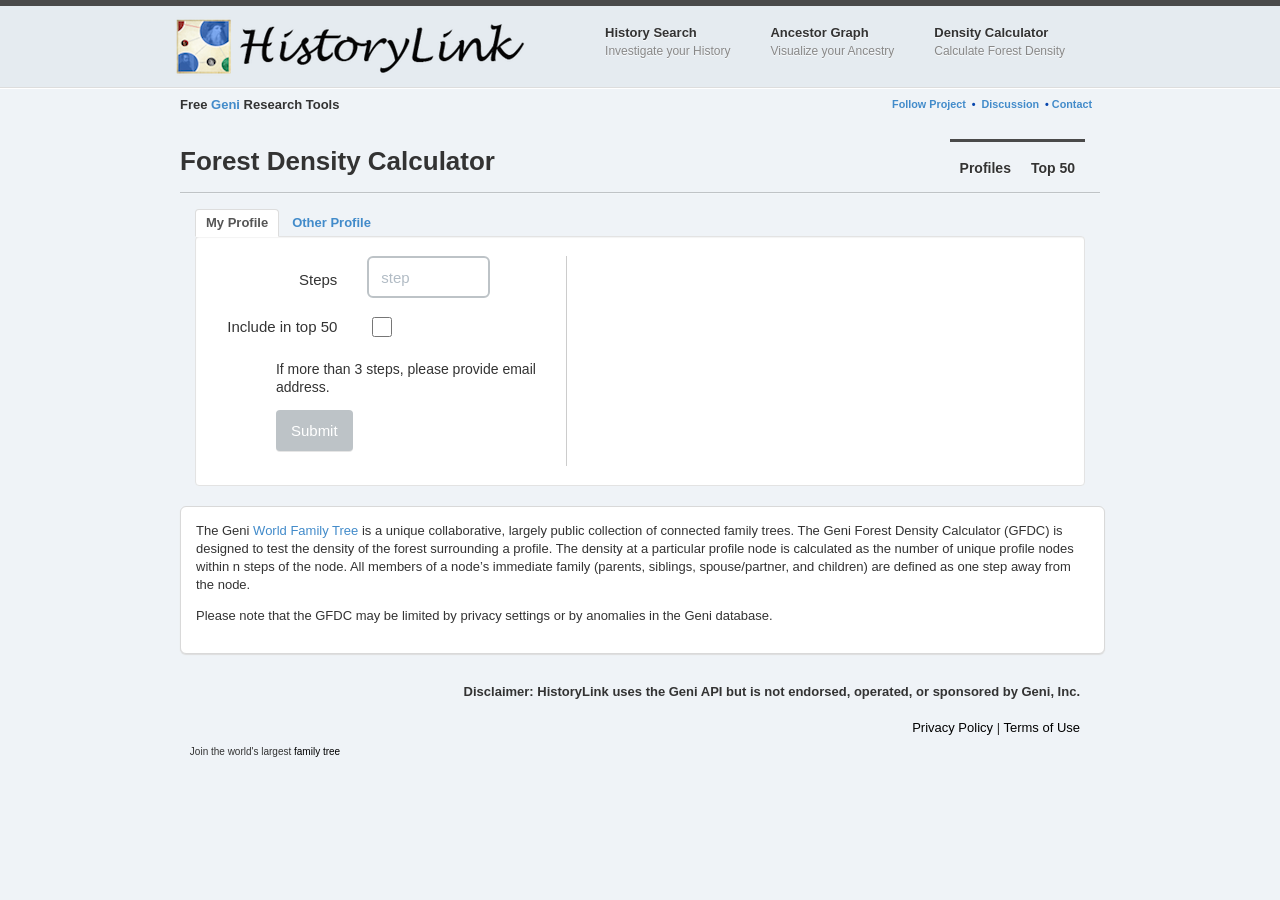
==== templates/index.html @ 0496ad50 "Add files via upload" ====
<!doctype html>
<html xmlns="http://www.w3.org/1999/html">
<head>
    <title>Geni Forest Density Calculator</title>
    <meta name="google-site-verification" content="ZZb_ln-Vw9D0-tulhOxzLeg4YkRGXn9sfvtDq8d_CU8" />
    <link rel="icon" type="image/png" href="/static/favicon.ico?v=2" />
    <link href="/static/images/apple-touch-icon.png" rel="apple-touch-icon" />
    <link href="/static/images/apple-touch-icon-72x72.png" rel="apple-touch-icon" sizes="72x72" />
    <link href="/static/images/apple-touch-icon-114x114.png" rel="apple-touch-icon" sizes="114x114" />
    <link href="/static/images/apple-touch-icon-144x144.png" rel="apple-touch-icon" sizes="144x144" />
    <link type="text/css" rel="stylesheet" href="/static/css/base.css">
    <script src="//ajax.googleapis.com/ajax/libs/jquery/1.7.1/jquery.min.js"></script>
    <script>window.jQuery || document.write('<script src="/static/js/jquery.js"><\/script>')</script>
    <script language="javascript" type="text/javascript">
        if(typeof String.prototype.trim !== 'function') {
            String.prototype.trim = function() {
                return this.replace(/^\s+|\s+$/g, '');
            }
        }
        if (!String.prototype.contains) {
            String.prototype.contains = function () {
                return String.prototype.indexOf.apply(this, arguments) !== -1;
            }
        }
        function isIE () {
          var myNav = navigator.userAgent.toLowerCase();
          return (myNav.indexOf('msie') != -1) ? parseInt(myNav.split('msie')[1]) : 15;
        }
    </script>


</head>
<body>
<div id="SiteContainer">

    <div id="headercolumn" class="columntab">
        <header>
        <div id="outerheader">
            <div class="container">
                <h1 class="logo one-third column alpha">
                    <a href="http://historylink.herokuapp.com/" title="HistoryLink">
                        <img src="/static/images/HistoryLink6.png" alt="HistoryLink" class="scale-with-grid" style="padding-left: 30px; padding-top: 5px;"/>
                        <img src="/static/images/HistoryLink5sm.png" alt="HistoryLink" class="scale-with-grid mobile-only"/>
                    </a>
                </h1>
                <nav class="menu two-thirds column omega">

                    <ul class="nav" style="margin-left: -2px!important;">
                        <li><a href="http://historylink.herokuapp.com/history">History Search<br/><span style="color: #888">Investigate your History</span></a></li>
                        <li><a href="http://historylink.herokuapp.com/graph">Ancestor Graph<br/><span style="color: #888">Visualize your Ancestry</span></a></li>
                        <li><a href="http://gfdc.wnx.com/login">Density Calculator<br/><span style="color: #888">Calculate Forest Density</span></a></li>
                        <!--
                        <li><a href="/graph">SmartCopy<br/><span style="color: #888">Visualize your Ancestry</span></a></li>
                        <li><a href="/logout">Logout</a></li>
                        -->
                    </ul>
                </nav>
            </div>
            <div class="bottom-gradient ">
                <span class="left"></span>
                <span class="center"></span>
                <span class="right"></span>
            </div>
            </div>
            <div class="progress3" id="projectprocessing" style="display: none; text-shadow: none; text-align: center; color: #ffffff; background-color: #4a4a4a; border-bottom: 1px solid white; box-shadow: 0 1px 0 #dddddd; padding-bottom: 2px; padding-top: 2px; padding-bottom: 4px;"></div>
            <div class="progress1" id="statustext" style="display: none; text-shadow: none; text-align: center; color: #ffffff; background-color: #4a4a4a; border-bottom: 1px solid white; box-shadow: 0 1px 0 #dddddd; padding-bottom: 2px; padding-top: 2px; padding-bottom: 4px;"></div>
        </header>
    </div>

    <div class="progress2" style="display: none; height: 24px;"></div>
    <script>
        if (isIE() > 8) {
            document.write('<div style="padding-top: 70px;"></div>');
        } else {
            document.write('<center><strong>HistoryLink support for Internet Explorer ' + isIE() + ' is limited (unsupported for graph).  Please download <a href="http://www.google.com/chrome/" target="_blank">Google Chrome</a> or <a href="http://www.mozilla.org/en-US/firefox/" target="_blank">Firefox</a>.</strong></center>');
        }
    </script>

    <noscript>
        <div style="color:red;padding:100px;font-size:3em;">
            You need to enable JavaScript to experience the wonder of this site!
        </div>
    </noscript>

    <div id="page" class="columntab">


        <div style="margin-right: 30px;">
            <span><br/><strong>Free <a href="http://www.geni.com/" target="_blank">Geni</a> Research Tools</strong></span>
            <span style="float: right; margin-right: 8px; margin-top: -3px;"><strong><small><a href="http://www.geni.com/projects/HistoryLink/14021" target="_blank">Follow Project</a> <span style="color:#0645AD;">&nbsp;&bull;&nbsp;</span> <a href="http://www.geni.com/discussions?discussion_type=project-14021" target="_blank">Discussion</a> <span style="color:#0645AD;">&nbsp;&bull;&nbsp;</span><a href="javascript:" data-toggle="modal" data-target="#contactForm">Contact</a> </small></strong></span>
            <div ng-app="geniframework">

    <script type="text/javascript" src="/static/js/lib/angular.js"></script>
    <script type="text/javascript" src="/static/js/app.js"></script>
    <link type="text/css" rel="stylesheet" href="/static/css/custom.css">

    <link type="text/css" rel="stylesheet" href="/static/css/bootstrap.css">
    <link type="text/css" rel="stylesheet" href="/static/css/flat-ui.css">
    <br/>
    <table style="width:100%; margin-bottom: -50px;"><tr><td align="left"><div style="margin-top: -32px;"><h1>Forest Density Calculator</h1></div></td>
        <td align="right" valign="top" style="white-space: nowrap; width: 600px;">

        <div id='header' class='row'>
            <div class='col-xs-12'style="margin-top: 12px;">
                <nav class='navbar' role='navigation'>
                    <div class='col-xs-6'>

                        <div class="navbar-header ">
                            <button type="button" class="navbar-toggle" data-toggle="collapse"
                                    data-target="#navbar-collapse-01">
                                <span class="sr-only">Toggle navigation</span>
                            </button>

                        </div>
                    </div>

                    <div class='col-xs-6'>
                        <div class="collapse navbar-collapse" id="navbar-collapse-01">
                            <ul class="nav navbar-nav navbar-right">
                                <li><a href="#/unique">Profiles</a></li>
                                <li><a href="#/top50">Top 50</a></li>

                            </ul>
                        </div>
                    </div>
                </nav>
            </div>
        </div>
    </td></tr></table>

    <div>

        <div class="separator" style="margin-bottom: 15px;"></div>
        <div id='pageContent' class='row1'>
            <div ng-view=""> </div>
            <div class='loadingMask' ng-show="loading">
                <div class='loading'></div>
            </div>
            <!-- Modal -->

        </div>

    </div>
</div>
</div>

<div class="shadoweffect-business" style="margin-right: 25px;"><p>The Geni <a href='http://www.geni.com/worldfamilytree' target="blank">World Family Tree</a> is a
    unique collaborative, largely public collection of connected family trees.
    The Geni Forest Density Calculator (GFDC) is designed to test the density of
    the forest surrounding a profile.  The density at a particular profile node is
    calculated as the number of unique profile nodes within n steps of the node.
    All members of a node’s immediate family (parents, siblings, spouse/partner,
    and children) are defined as one step away from the node.</p>
    <p>Please note that the GFDC may be limited by privacy settings or
        by anomalies in the Geni database.</p></div>
<script src="/static/js/lib/jquery-ui-1.10.3.custom.min.js"></script>
<script src="/static/js/lib/bootstrap.min.js"></script>
<br/>
 </div>



    </div>

    <div id="copyright" class="columntab">
        <div class="terms" style="margin-right: 35px;"><br/>
            <table style="width:100%;"><tr><td style="width:205px;">
                <div style='width:200px;text-align:center'><iframe src='http://www.geni.com/trends/world_tree_badge' width='200' height='55' scrolling='no' frameborder='0'></iframe><div style='font-family:Arial,Helvetica,sans-serif;font-size:10px'>Join the world's largest <a href='http://www.geni.com'>family tree</a></div></div></td>
            <td style="text-align: right; vertical-align: text-top;">
                <font size="2"><strong>Disclaimer: HistoryLink uses the Geni API but is not endorsed, operated, or sponsored by Geni, Inc.</strong></font>
                <br/><br/>
                <a href="http://www.geni.com/company/privacy">Privacy Policy</a> |
                <a href="http://www.geni.com/company/terms_of_use">Terms of Use</a>

            </td></tr></table>
        </div>
    </div>
</div>
<div class="modal fade" id="contactForm" tabindex="-1" role="dialog" aria-labelledby="myModalLabel"
                 aria-hidden="true">
                <div class="modal-dialog">
                    <div class="modal-content">
                        <div class="modal-header">
                            <button type="button" class="close" data-dismiss="modal" aria-hidden="true">&times;</button>
                            <h4 class="modal-title" id="contactFormLabel">Contact us</h4>
                        </div>
                        <div class="modal-body">
                            <script type="text/javascript" src="http://form.jotform.us/jsform/40618781407154"></script>
                        </div>
                        <!--<div class="modal-footer">
                          <button type="button" class="btn btn-default" data-dismiss="modal">Close</button>
                          <button type="button" class="btn btn-primary">Save changes</button>
                        </div>-->
                    </div>
                </div>
            </div>
<script language="javascript" type="text/javascript">
    var canvas = window.top.document.getElementById("app_content_frame");
    if (canvas != null) {
        canvas.style.height = document.getElementById("SiteContainer").offsetHeight + "px";
    }
</script>
<script type="text/javascript">

  var _gaq = _gaq || [];
  _gaq.push(['_setAccount', 'UA-44683726-1']);
  _gaq.push(['_trackPageview']);

  (function() {
    var ga = document.createElement('script'); ga.type = 'text/javascript'; ga.async = true;
    ga.src = ('https:' == document.location.protocol ? 'https://ssl' : 'http://www') + '.google-analytics.com/ga.js';
    var s = document.getElementsByTagName('script')[0]; s.parentNode.insertBefore(ga, s);
  })();

</script>
</body>
</html>
---- static/css/base.css ----
body, div, span, object, iframe, h1, h2, h3, h4, h5, h6, p, blockquote,
pre, a, code, em, img, dl, dt, dd, ol, ul, li, form, table, caption, th,
td, canvas, embed, button {
  margin: 0;
  padding: 0;
  border: 0;
}

a img {border: none; }


ul, ol {
  list-style-type: none;
}

body {
 	margin: 0;
  	margin-bottom: 25px;
    background: #EFF3F7;
    height:100%;
}

#SiteContainer {
	display:block;
	position:relative;
	margin:0;
	padding:0;
	min-width:480px;
    margin-left: 30px;
	background:url("/static/images/header-gradient.png") repeat-x;
}



body,
input,
textarea,
td,
button {
  font: 13px/18px 'Open Sans', "HelveticaNeue", "Helvetica Neue", Helvetica, Arial, sans-serif;
  color: #333;
}

a {
  color: #3b5998;
  text-decoration: none;
}


a:hover {
  text-decoration: underline;
}


.columntab {
  margin: auto;
  width: 100%;
  max-width: 950px;
  margin-top: -12px;
}


/* Buttons */

button,
button:disabled:hover,
button:disabled:active {
  cursor: pointer;
  margin: 0;
  outline-style: none;

  border: 1px solid #bcbcbc;
  border-bottom-color: #a2a2a2;
  border-top-color: #c9c9c9;
  -webkit-border-radius: 5px;
  -moz-border-radius: 5px;
  -o-border-radius: 5px;
  border-radius: 5px;

  -webkit-box-shadow: rgba(0, 0, 0, 0.1) 0 1px 0 0;
  -moz-box-shadow: rgba(0, 0, 0, 0.1) 0 1px 0 0;
  box-shadow: rgba(0, 0, 0, 0.1) 0 1px 0 0;

  padding: 5px;
  padding-left: 11px;
  padding-right: 11px;

  background: #f9f9f9;
  background: -webkit-gradient(linear, left top, left bottom, from(#ffffff), to(#f6f6f6));
  background: -moz-linear-gradient(top,  #ffffff,  #f6f6f6);

  text-decoration: none;
  font-weight: bold;
  color: #333;
}

button:hover {
  border-color: #a2a2a2;
  text-decoration: none;
}

button:active {
  background: #f6f6f6;
}

button:disabled,
button:disabled:hover,
button:disabled:active {
  color: #aaa;
}


/* Layout */

#page {
  margin-top: 20px;
}

p {
  margin-bottom: 1em;
}

a img {border: none; }

#copyright .terms {
    color: #aaa;
    clear: both;
    text-align: center;
    font-size: 1.1em;
    line-height: 1.6em;
    position: relative;
    z-index: 10;
}

#copyright a:link, #copyright a:visited {
    color: #000;
}

#copyright a:hover {
    color: #aaa;
}

.shadoweffect
{
    background:#fff;
    border:1px solid #d9d9d9;
    -webkit-box-shadow:#ddd 0 1px 1px;
    -moz-box-shadow:#ddd 0 1px 1px;
    box-shadow:#ddd 0 1px 1px;
    -moz-border-radius: 6px;
    -webkit-border-radius: 6px;
    -o-border-radius: 6px;
    border-radius: 6px;

    padding:5px 0 2px 0;
    position: relative;
    z-index: 3;
}


.shadoweffect-hover
{
    background:#fff;
    border:1px solid #5d91fc;
    -webkit-border-radius:6px;
    -webkit-box-shadow:#ddd 0 1px 1px;
    -moz-box-shadow:#ddd 0 1px 1px;
    box-shadow:#ddd 0 1px 1px;
    border-radius: 6px;
    -moz-border-radius: 6px;
    padding:5px 0px 2px 0px;
    cursor:pointer;
}

.shadoweffect-note
{
    padding:25px;
    padding-bottom:0px;
    position: relative;
    z-index: 3;
    font-size: small;
}

.shadoweffect-business
{
    background:#fff;
    border:1px solid #d9d9d9;
    -webkit-box-shadow:#ddd 0 1px 1px;
    -moz-box-shadow:#ddd 0 1px 1px;
    box-shadow:#ddd 0 1px 1px;
    -webkit-border-radius:6px;
    -moz-border-radius: 6px;
    -o-border-radius: 6px;
    border-radius: 6px;
    padding:15px;
    position: relative;
    z-index: 3;
}

.shadoweffect-sidebar
{
    background:#FDFDFD;
    border:1px solid #d9d9d9;
    border-radius: 6px;
    -moz-border-radius: 6px;
    -webkit-border-radius:6px;
    -webkit-box-shadow:#ddd 0 1px 1px;
    -moz-box-shadow:#ddd 0 1px 1px;
    box-shadow:#ddd 0 1px 1px;
    padding:0px 15px 15px 15px;
    position: relative;
    z-index: 3;
}

.graphbar {
    border: 0px;
    background: #50de76;
}

.graphbarblue {
    border: 0px;
    background: #00c6ff;
}

.graphbarorange {
    border: 0px;
    background: #e88826;
}

.cta {
    float: left;
    display: inline-block;
    padding: 0 20px;
    color: #fff;
    font: bold 16px Helvetica, Arial, sans-serif;
    font-smooth: always;
    text-shadow: 1px 1px 1px rgba(0, 0, 0, 0.35);
    -webkit-text-stroke: 1px rgba(0, 0, 0, 0.1);
    -webkit-font-smoothing:antialiased;
    height: 45px;
    text-decoration: none;
    line-height: 44px;
    white-space: nowrap;
    -webkit-border-radius: 5px;
    -moz-border-radius: 5px;
    -o-border-radius: 5px;
    border-radius: 5px;
    position: relative;
    z-index: 10;
    -moz-box-shadow: 0 0 3px rgba(0, 0, 0, 0.5);
    -webkit-box-shadow: 0 0 3px rgba(0, 0, 0, 0.5);
    box-shadow: 0 0 3px rgba(0, 0, 0, 0.5);
    -ms-filter: "progid:DXImageTransform.Microsoft.Shadow(Strength=2, Direction=120, Color='#333333')";
    filter: progid:DXImageTransform.Microsoft.Shadow(Strength=2, Direction=120, Color='#333333');
    -ms-user-select: none;
    -moz-user-select: none;
    -webkit-user-select:none;
    -khtml-user-select: none;
    user-select: none;
    overflow: visible;
    outline: none;
}
.cta:before {
    content: "";
    display: block;
    position: absolute;
    z-index: -1;
    top: 0;
    left: 0;
    right: 0;
    bottom: 0;
    -webkit-border-radius: 5px;
    -moz-border-radius: 5px;
    -o-border-radius: 5px;
    border-radius: 5px;
}
.cta:hover {
    -moz-box-shadow: 0 2px 4px rgba(0, 0, 0, 0.35);
    -webkit-box-shadow: 0 2px 4px rgba(0, 0, 0, 0.35);
    box-shadow: 0 2px 4px rgba(0, 0, 0, 0.35);
}
.cta:active {
    -moz-box-shadow: 0 0 0;
    -webkit-box-shadow: 0 0 0;
    box-shadow: 0 0 0;
}
.cta-red, .cta-green, .cta-blue, .cta-yellow {
    -webkit-transition: border-color .218s;
    -moz-transition: border .218s;
    -o-transition: border-color .218s;
    transition: border-color .218s;
}

.cta-red {
    border: solid 1px #b8473d;
    background: #f36c4d;
    background: -webkit-gradient(linear, left top, left bottom, from(#f36c4d), to(#ef3e29));
    background: -moz-linear-gradient(top, #f36c4d, #ef3e29);
    background: -ms-linear-gradient(top, #f36c4d, #ef3e29);
    background: -o-linear-gradient(top, #f36c4d, #ef3e29);
    filter:  progid:DXImageTransform.Microsoft.gradient(startColorStr='#f36c4d', EndColorStr='#ef3e29');
    -ms-filter: "progid:DXImageTransform.Microsoft.gradient(startColorStr='#f36c4d', EndColorStr='#ef3e29')";
}
.cta-red:before {
    border: solid 1px #f67b5f;
    border-color: rgba(255, 255, 255, 0.35);
}
.cta-red:hover {
    color: #fff;
    border: solid 1px #90332b;
    background: -webkit-gradient(linear, left top, left bottom, from(#fb856a), to(#f7523f));
    background: -moz-linear-gradient(top, #fb856a, #f7523f);
    background: -ms-linear-gradient(top, #fb856a, #f7523f);
    background: -o-linear-gradient(top, #fb856a, #f7523f);
    filter:  progid:DXImageTransform.Microsoft.gradient(startColorStr='#fb856a', EndColorStr='#f7523f');
    -ms-filter: "progid:DXImageTransform.Microsoft.gradient(startColorStr='#fb856a', EndColorStr='#f7523f')";
}
.cta-red:active {
    color: #fff;
    border: solid 1px #90332b;
    background: -webkit-gradient(linear, left top, left bottom, from(#ef3e29), to(#f36c4d));
    background: -moz-linear-gradient(top, #ef3e29, #f36c4d);
    background: -ms-linear-gradient(top, #ef3e29, #f36c4d);
    background: -o-linear-gradient(top, #ef3e29, #f36c4d);
    filter:  progid:DXImageTransform.Microsoft.gradient(startColorStr='#ef3e29', EndColorStr='#f36c4d');
    -ms-filter: "progid:DXImageTransform.Microsoft.gradient(startColorStr='#ef3e29', EndColorStr='#f36c4d')";
}

.cta-green {
    border: solid 1px #00922d;
    background: #00b638;
    background: -webkit-gradient(linear, left top, left bottom, from(#50de76), to(#00b638));
    background: -moz-linear-gradient(top, #50de76, #00b638);
    background: -ms-linear-gradient(top, #50de76, #00b638);
    background: -o-linear-gradient(top, #50de76, #00b638);
    filter:  progid:DXImageTransform.Microsoft.gradient(startColorStr='#50de76', EndColorStr='#00b638');
    -ms-filter: "progid:DXImageTransform.Microsoft.gradient(startColorStr='#50de76', EndColorStr='#00b638')";
}
.cta-green:before {
    border: solid 1px #78e695;
    border-color: rgba(255, 255, 255, 0.35);
}
.cta-green:hover {
    color: #fff;
    border: solid 1px #006e22;
    background: -webkit-gradient(linear, left top, left bottom, from(#5cec82), to(#00c43c));
    background: -moz-linear-gradient(top, #5cec82, #00c43c);
    background: -ms-linear-gradient(top, #5cec82, #00c43c);
    background: -o-linear-gradient(top, #5cec82, #00c43c);
    filter:  progid:DXImageTransform.Microsoft.gradient(startColorStr='#5cec82', EndColorStr='#00c43c');
    -ms-filter: "progid:DXImageTransform.Microsoft.gradient(startColorStr='#5cec82', EndColorStr='#00c43c')";
}
.cta-green:active {
    color: #fff;
    border: solid 1px #006e22;
    background: -webkit-gradient(linear, left top, left bottom, from(#00b638), to(#50de76));
    background: -moz-linear-gradient(top, #00b638, #50de76);
    background: -ms-linear-gradient(top, #00b638, #50de76);
    background: -o-linear-gradient(top, #00b638, #50de76);
    filter:  progid:DXImageTransform.Microsoft.gradient(startColorStr='#00b638', EndColorStr='#50de76');
    -ms-filter: "progid:DXImageTransform.Microsoft.gradient(startColorStr='#00b638', EndColorStr='#50de76')";
}
.cta-blue {
    border: solid 1px #0870c0;
    background: #007bda;
    background: -webkit-gradient(linear, left top, left bottom, from(#00c6ff), to(#007bda));
    background: -moz-linear-gradient(top, #00c6ff, #007bda);
    background: -ms-linear-gradient(top, #00c6ff, #007bda);
    background: -o-linear-gradient(top, #00c6ff, #007bda);
    filter:  progid:DXImageTransform.Microsoft.gradient(startColorStr='#00c6ff', EndColorStr='#007bda');
    -ms-filter: "progid:DXImageTransform.Microsoft.gradient(startColorStr='#00c6ff', EndColorStr='#007bda')";
}
.cta-blue:before {
    border: solid 1px #3bb4ec;
    border-color: rgba(255, 255, 255, 0.35);
}
.cta-blue:hover {
    color: #fff;
    border: solid 1px #065491;
    background: -webkit-gradient(linear, left top, left bottom, from(#21cdff), to(#0387ec));
    background: -moz-linear-gradient(top, #21cdff, #0387ec);
    background: -ms-linear-gradient(top, #21cdff, #0387ec);
    background: -o-linear-gradient(top, #21cdff, #0387ec);
    filter:  progid:DXImageTransform.Microsoft.gradient(startColorStr='#21cdff', EndColorStr='#0387ec');
    -ms-filter: "progid:DXImageTransform.Microsoft.gradient(startColorStr='#21cdff', EndColorStr='#0387ec')";
}
.cta-blue:active {
    color: #fff;
    border: solid 1px #065491;
    background: -webkit-gradient(linear, left top, left bottom, from(#007bda), to(#00c6ff));
    background: -moz-linear-gradient(top, #007bda, #00c6ff);
    background: -ms-linear-gradient(top, #007bda, #00c6ff);
    background: -o-linear-gradient(top, #007bda, #00c6ff);
    filter:  progid:DXImageTransform.Microsoft.gradient(startColorStr='#007bda', EndColorStr='#00c6ff');
    -ms-filter: "progid:DXImageTransform.Microsoft.gradient(startColorStr='#007bda', EndColorStr='#00c6ff')";
}
.cta-yellow {
    border: solid 1px #db8300;
    background: #ff9900;
    background: -webkit-gradient(linear, left top, left bottom, from(#ffcc00), to(#ff9900));
    background: -moz-linear-gradient(top, #ffcc00, #ff9900);
    background: -ms-linear-gradient(top, #ffcc00, #ff9900);
    background: -o-linear-gradient(top, #ffcc00, #ff9900);
    filter:  progid:DXImageTransform.Microsoft.gradient(startColorStr='#ffcc00', EndColorStr='#ff9900');
    -ms-filter: "progid:DXImageTransform.Microsoft.gradient(startColorStr='#ffcc00', EndColorStr='#ff9900')";
}
.cta-yellow:before {
    border: solid 1px #ffc63b;
    border-color: rgba(255, 255, 255, 0.35);
}
.cta-yellow:hover {
    color: #fff;
    border: solid 1px #ad6800;
    background: -webkit-gradient(linear, left top, left bottom, from(#ffd322), to(#ffa51f));
    background: -moz-linear-gradient(top, #ffd322, #ffa51f);
    background: -ms-linear-gradient(top, #ffd322, #ffa51f);
    background: -o-linear-gradient(top, #ffd322, #ffa51f);
    filter:  progid:DXImageTransform.Microsoft.gradient(startColorStr='#ffd322', EndColorStr='#ffa51f');
    -ms-filter: "progid:DXImageTransform.Microsoft.gradient(startColorStr='#ffd322', EndColorStr='#ffa51f')";
}
.cta-yellow:active {
    color: #fff;
    border: solid 1px #ad6800;
    background: -webkit-gradient(linear, left top, left bottom, from(#ff9900), to(#ffcc00));
    background: -moz-linear-gradient(top, #ff9900, #ffcc00);
    background: -ms-linear-gradient(top, #ff9900, #ffcc00);
    background: -o-linear-gradient(top, #ff9900, #ffcc00);
    filter:  progid:DXImageTransform.Microsoft.gradient(startColorStr='#ff9900', EndColorStr='#ffcc00');
    -ms-filter: "progid:DXImageTransform.Microsoft.gradient(startColorStr='#ff9900', EndColorStr='#ffcc00')";
}

.ctareview-lightgray {
    border: solid 1px #f5f5f5;
    background: #f0f0f0;
}
.ctareview-lightgray:before {
    border: solid 1px #e4e4e4;
    border-color: rgba(255, 255, 255, 0.35);
}

.ctaadd {
    padding:1px 0;
    margin: 5px 0;
    color: #000;
    -webkit-border-radius: 3px;
    -moz-border-radius: 3px;
    -o-border-radius: 3px;
    border-radius: 3px;
    position: relative;
    z-index: 10;
    -moz-box-shadow: 0 0 2px rgba(0, 0, 0, 0.5);
    -webkit-box-shadow: 0 0 2px rgba(0, 0, 0, 0.5);
    box-shadow: 0 0 2px rgba(0, 0, 0, 0.5);
    -ms-filter: "progid:DXImageTransform.Microsoft.Shadow(Strength=2, Direction=120, Color='#333333')";
    filter: progid:DXImageTransform.Microsoft.Shadow(Strength=2, Direction=120, Color='#333333');
    overflow: visible;
    outline: none;
}
.ctaadd:before {
    content: "";
    display: block;
    position: absolute;
    z-index: -1;
    top: 0;
    left: 0;
    right: 0;
    bottom: 0;
    -webkit-border-radius: 3px;
    -moz-border-radius: 3px;
    -o-border-radius: 3px;
    border-radius: 3px;
}

.ctaadd-lightgray {
    -webkit-transition: border-color .218s;
    -moz-transition: border .218s;
    -o-transition: border-color .218s;
    transition: border-color .218s;
}

.ctaadd-lightgray {
    border: solid 1px #f5f5f5;
    background: #f0f0f0;
}
.ctaadd-lightgray:before {
    border: solid 1px #e4e4e4;
    border-color: rgba(255, 255, 255, 0.35);
}



.separator {
    border-top: 1px solid rgba(0, 0, 0, 0.2);
    border-bottom: 1px solid rgba(255, 255, 255, 0.2);
    margin:0.5em 0;
}


/* -----------------------------------------------------------*/

nav a:hover { color: black; text-decoration: none;}

nav a, nav a:visited, nav a:focus {
    display: block;
    height: 63px;
    padding: 20px 20px 0 20px;
    text-decoration: none;
    color: #666;
    font-weight: 600;
    border-top: 3px solid black;
    margin-top: 1px;
}

nav ul {
    float: right;
    height: 61px;
    margin-bottom: 20px;
}
nav li {
    list-style: none;
    display: block;
    float: left;
    margin-top: -6px;
    margin-bottom: 0;
}


img.scale-with-grid {
    height: auto
}
.mobile-only {
    display: none
}

header {
    border-top: 6px solid black;
    position: fixed;
    z-index: 1000;
    top: 0;
    left: 0;
    right: 0;
    background:#E5EBF0 url("");
}

header h1 a {
    display: block;
    max-height: 80px;
}

.bottom-gradient {
    position: relative;
    height: 0;
    border-top: 1px solid #DDD;
    border-bottom: 1px solid white;
    z-index: -99;
    clear: both;
    margin: 0;
}

.container {
    position: relative;
    width: 990px;
    margin: 0 auto;
    padding: 0;
    margin-bottom: -5px;
}

.column {
    float: left;
    display: inline;
    margin-left: 10px;
    margin-right: 10px
}


.column.alpha {
    margin-left: 0
}

.column.omega {
    margin-right: 0
}

.container .one-third.column {
    width: 300px
}

.container .two-thirds.column {
    width: 620px
}


@media only screen and (min-width: 768px) and (max-width: 959px) {
    .container {
        width: 768px
    }

    .container .column {
        margin-left: 10px;
        margin-right: 10px
    }

    .column.alpha {
        margin-left: 0;
        margin-right: 10px
    }

    .column.omega {
        margin-right: 0;
        margin-left: 10px
    }

    .container .one-third.column {
        width: 236px
    }

    .container .two-thirds.column {
        width: 492px
    }

}

@media only screen and (max-width: 767px) {
    .container {
        width: 300px
    }

    .column {
        margin: 0
    }

    .container .one-third.column, .container .two-thirds.column {
        width: 300px
    }

}

@media only screen and (min-width: 480px) and (max-width: 767px) {
    .container {
        width: 420px
    }

    .column {
        margin: 0
    }

    .container .one-third.column, .container .two-thirds.column {
        width: 420px
    }
}

.container:after {
    content: "\0020";
    display: block;
    height: 0;
    clear: both;
    visibility: hidden
}

@media only screen and (max-width: 959px) {

    nav ul {
        height: 40px
    }

    nav li a, nav li a:visited, nav li a:focus {
        display: inline-block;
        height: 40px;
        width: auto;
        padding: 23px 15px 0 15px
    }

    nav li a span {
        display: none
    }
}

@media only screen and (min-width: 768px) and (max-width: 959px) {
    header h1, header h1 a, header h1 a img {
        max-height: 60px
    }

}

@media only screen and (max-width: 767px) {



    header h1.logo.one-third.column {
        width: 50px;
        margin-top: 5px
    }

    header nav.menu.two-thirds.column {
        width: 370px
    }

    header h1.logo img {
        display: none;
    }

    header h1.logo img.mobile-only {
        display: block
    }

    label, legend {
        text-align: left;
        padding: 0 0 10px 5px
    }

}

@media only screen and (min-width: 480px) and (max-width: 767px) {
    nav li a, nav li a:visited, nav li a:focus {
        padding: 23px 10px 0 10px
    }

}

@media only screen and (max-width: 479px) {

    nav li a, nav li a:visited, nav li a:focus {
        padding: 17px 2px 0 2px
    }

    nav ul.nav {
        height: 30px;
        margin: 0
    }

    header h1.logo.one-third.column {
        width: 30px;
        margin-top: 10px
    }

    header nav.menu.two-thirds.column {
        width: 270px
    }
}

header, nav a, nav a:visited, nav a:focus {
    border-top-color: #4a4a4a;
    color: #333;
    text-shadow: 0 1px 0 rgba(255, 255, 255, 0.8)
}

nav a:hover {
    color: #000;
    border-top-color: #c1c1c1
}

nav a span {
    color: #888;
    font-size: 12px;
    font-weight: normal
}

a, a:visited {
    color: #3B5998
}

a:hover, a:focus {
    color: #000
}
---- static/css/custom.css ----
#pageContent .relations .col-xs-4{width: 30%; margin-right:2%}
#pageContent p{font-size: 14px;}
a.panel-title{font-weight: bold;}
a.panel-title:hover{color: #16a085}
a.panel-title:hover{text-decoration:underline}
.relations a.panel-title:hover{color: #FFF}
.male{color: #16a085}
.female{color: #428bca}
.recentProfile{float: left; margin-bottom: 10px;}
.relations .panel-heading{padding: 0px 15px}
.zeroProfiles{font-size: 14px;cursor:default}
.relations p, .zeroMargin{margin: 0}
h5.rsvp{font-size: 15px;margin-top: 0; margin-bottom:10px; color:#3c763d }
.rsvpContainer .label{padding: 10px 40px}
footer{background-color:transparent !important; text-align:center;color: #3c763d !important}


#uniqueProfiles{padding-left: 15px;}
#uniqueProfiles .col-xs-4{width: 30%; margin-right:10px;padding: 10px}
#uniqueProfiles .col-xs-4 p{font-weight: bold;margin-bottom: 5px;}
footer hr{border-top: 1px solid #2f4154}
#pageContent{overflow:hidden}
.overlay{background:#000; width: 100%; height: 100%; position: absolute;top: 0}
.loading{background: url('/static/images/ajax-loader.gif') no-repeat;width:20px; height: 20px;}
#uniqueProfiles .label{padding: 10px 15px}

.tableData{padding-left: 100px !important; font-size: 13px;padding-top: 15px}
.error{color: #f00; font-size: 13px;}
.form-group{margin-bottom: 5px !important}
.nav-tabs{border-bottom: 0 !important}
#top10Controller .col-xs-3{width: 20%; margin-left:35px; font-size: 13px;}
#top10Controller .col-xs-3 p{margin-bottom: 5px}
#top10Controller h5{font-size: 16px;margin: 0 0 20px 20px;}
#top10Controller h4{font-size: 16px;margin: 0 0 20px 20px}
#top10Controller table td{font-size: 15px;}
#top10Controller table{margin-left: 0px;}

.modal-title{font-size: 15px;}
.loadingMask{
    position:absolute;
    top: 0;
    left: -50px;
    width: 110%;
    height: 100%;
    background: #000;
    z-index: 999;
    opacity: 0.5;
}
.loadingMask .loading{background: url('/static/images/ajax-loader-bar.gif') no-repeat;width:220px; height: 19px;
    position: absolute; top: 50%; left: 45%}



.navbar-nav > li > a{font-size:14px !important;padding: 15px 10px !important}
#myProfile .tableData{margin-top: 0}
.form-group{margin-bottom: 15px !important}

#Top50Controller h5{font-size: 15px;padding-left: 15px;}
#Top50Controller .col-xs-2{padding: 0;margin: 0}
#Top50Controller ul li{margin-bottom: 10px;display: block;}
#Top50Controller ul li a{color: #FFF;}
#Top50Controller ul{margin-left: 0;padding-left: 0}
#Top50Controller ul li.btn.active{background-color: #5dade2 !important;border-color: #5dade2 !important}
#Top50Controller table td{font-size: 15px;}
---- static/css/flat-ui.css ----
/* Use the following CSS code if you want to have a class per icon */
/*
Instead of a list of all class selectors,
you can use the generic selector below, but it's slower:
[class*="fui-"] {
*/
.fui-arrow-right,
.fui-arrow-left,
.fui-cmd,
.fui-check-inverted,
.fui-heart,
.fui-location,
.fui-plus,
.fui-check,
.fui-cross,
.fui-list,
.fui-new,
.fui-video,
.fui-photo,
.fui-volume,
.fui-time,
.fui-eye,
.fui-chat,
.fui-search,
.fui-user,
.fui-mail,
.fui-lock,
.fui-gear,
.fui-radio-unchecked,
.fui-radio-checked,
.fui-checkbox-unchecked,
.fui-checkbox-checked,
.fui-calendar-solid,
.fui-pause,
.fui-play,
.fui-check-inverted-2 {
  display: inline-block;
  font-family: 'Flat-UI-Icons';
  speak: none;
  font-style: normal;
  font-weight: normal;
  font-variant: normal;
  text-transform: none;
  -webkit-font-smoothing: antialiased;
  -moz-osx-font-smoothing: grayscale;
}
.fui-arrow-right:before {
  content: "\e02c";
}
.fui-arrow-left:before {
  content: "\e02d";
}
.fui-cmd:before {
  content: "\e02f";
}
.fui-check-inverted:before {
  content: "\e006";
}
.fui-heart:before {
  content: "\e007";
}
.fui-location:before {
  content: "\e008";
}
.fui-plus:before {
  content: "\e009";
}
.fui-check:before {
  content: "\e00a";
}
.fui-cross:before {
  content: "\e00b";
}
.fui-list:before {
  content: "\e00c";
}
.fui-new:before {
  content: "\e00d";
}
.fui-video:before {
  content: "\e00e";
}
.fui-photo:before {
  content: "\e00f";
}
.fui-volume:before {
  content: "\e010";
}
.fui-time:before {
  content: "\e011";
}
.fui-eye:before {
  content: "\e012";
}
.fui-chat:before {
  content: "\e013";
}
.fui-search:before {
  content: "\e01c";
}
.fui-user:before {
  content: "\e01d";
}
.fui-mail:before {
  content: "\e01e";
}
.fui-lock:before {
  content: "\e01f";
}
.fui-gear:before {
  content: "\e024";
}
.fui-radio-unchecked:before {
  content: "\e02b";
}
.fui-radio-checked:before {
  content: "\e032";
}
.fui-checkbox-unchecked:before {
  content: "\e033";
}
.fui-checkbox-checked:before {
  content: "\e034";
}
.fui-calendar-solid:before {
  content: "\e022";
}
.fui-pause:before {
  content: "\e03b";
}
.fui-play:before {
  content: "\e03c";
}
.fui-check-inverted-2:before {
  content: "\e000";
}
.dropdown-arrow-inverse {
  border-bottom-color: #34495e !important;
  border-top-color: #34495e !important;
}

.img-rounded {
  border-radius: 6px;
}
.img-thumbnail {
  padding: 4px;
  line-height: 1.72222;
  background-color: #ffffff;
  border: 2px solid #bdc3c7;
  border-radius: 6px;
  -webkit-transition: all 0.25s ease-in-out;
  transition: all 0.25s ease-in-out;
  display: inline-block;
  max-width: 100%;
  height: auto;
}
.img-comment {
  font-size: 15px;
  line-height: 1.2;
  font-style: italic;
  margin: 24px 0;
}

.lead {
  margin-bottom: 30px;
  font-size: 28px;
  line-height: 1.46428571;
  font-weight: 300;
}
@media (min-width: 768px) {
  .lead {
    font-size: 30.006px;
  }
}
small,
.small {
  font-size: 83%;
  line-height: 2.067;
}
.text-muted {
  color: #bdc3c7;
}
.text-inverse {
  color: #ffffff;
}
.text-primary {
  color: #1abc9c;
}
a.text-primary:hover {
  color: #15967d;
}
.text-warning {
  color: #f1c40f;
}
a.text-warning:hover {
  color: #c19d0c;
}
.text-danger {
  color: #e74c3c;
}
a.text-danger:hover {
  color: #b93d30;
}
.text-success {
  color: #2ecc71;
}
a.text-success:hover {
  color: #25a35a;
}
.text-info {
  color: #3498db;
}
a.text-info:hover {
  color: #2a7aaf;
}
.bg-primary {
  color: #ffffff;
  background-color: #34495e;
}
a.bg-primary:hover {
  background-color: #222f3d;
}
.bg-success {
  background-color: #dff0d8;
}
a.bg-success:hover {
  background-color: #c1e2b3;
}
.bg-info {
  background-color: #d9edf7;
}
a.bg-info:hover {
  background-color: #afd9ee;
}
.bg-warning {
  background-color: #fcf8e3;
}
a.bg-warning:hover {
  background-color: #f7ecb5;
}
.bg-danger {
  background-color: #f2dede;
}
a.bg-danger:hover {
  background-color: #e4b9b9;
}
.page-header {
  padding-bottom: 14px;
  margin: 60px 0 30px;
  border-bottom: 1px solid #e7e9ec;
}
ul,
ol {
  margin-bottom: 15px;
}
dl {
  margin-bottom: 30px;
}
dt,
dd {
  line-height: 1.72222;
}
@media (min-width: 768px) {
  .dl-horizontal dt {
    width: 160px;
  }
  .dl-horizontal dd {
    margin-left: 180px;
  }
}
abbr[title],
abbr[data-original-title] {
  border-bottom: 1px dotted #bdc3c7;
}
blockquote {
  border-left: 3px solid #e7e9ec;
  padding: 0 0 0 16px;
  margin: 0 0 30px;
}
blockquote p {
  font-size: 20px;
  line-height: 1.55;
  font-weight: normal;
  margin-bottom: .4em;
}
blockquote small,
blockquote .small {
  font-size: 18px;
  line-height: 1.72222;
  font-style: italic;
  color: inherit;
}
blockquote small:before,
blockquote .small:before {
  content: "";
}
blockquote.pull-right {
  padding-right: 16px;
  padding-left: 0;
  border-right: 3px solid #e7e9ec;
  border-left: 0;
}
blockquote.pull-right small:after {
  content: "";
}
address {
  margin-bottom: 30px;
  line-height: 1.72222;
}
code,
kbd,
pre,
samp {
  font-family: Monaco, Menlo, Consolas, "Courier New", monospace;
}
code {
  padding: 2px 6px;
  font-size: 85%;
  color: #c7254e;
  background-color: #f9f2f4;
  border-radius: 4px;
}
kbd {
  padding: 2px 6px;
  font-size: 85%;
  color: #ffffff;
  background-color: #34495e;
  border-radius: 4px;
  box-shadow: none;
}
pre {
  padding: 8px;
  margin: 0 0 15px;
  font-size: 13px;
  line-height: 1.72222;
  color: inherit;
  background-color: #ffffff;
  border: 2px solid #e7e9ec;
  border-radius: 6px;
  white-space: pre;
}
.pre-scrollable {
  max-height: 340px;
}
.thumbnail {
  display: block;
  padding: 4px;
  margin-bottom: 5px;
  line-height: 1.72222;
  background-color: #ffffff;
  border: 2px solid #bdc3c7;
  border-radius: 6px;
  -webkit-transition: all 0.25s ease-in-out;
  transition: all 0.25s ease-in-out;
}
.thumbnail > img,
.thumbnail a > img {
  display: block;
  max-width: 100%;
  height: auto;
  margin-left: auto;
  margin-right: auto;
}

.btn {
  border: none;
  font-size: 15px;
  font-weight: normal;
  line-height: 1.4;
  border-radius: 4px;
  padding: 10px 15px;
  -webkit-font-smoothing: subpixel-antialiased;
  -webkit-transition: border .25s linear, color .25s linear, background-color .25s linear;
  transition: border .25s linear, color .25s linear, background-color .25s linear;
}
.btn:hover,
.btn:focus {
  outline: none;
  color: #ffffff;
}
.btn:active,
.btn.active {
  outline: none;
  -webkit-box-shadow: none;
  box-shadow: none;
}
.btn.disabled,
.btn[disabled],
fieldset[disabled] .btn {
  background-color: #bdc3c7;
  color: rgba(255, 255, 255, 0.75);
  opacity: 0.7;
  filter: alpha(opacity=70);
}
.btn > [class^="fui-"] {
  margin: 0 1px;
  position: relative;
  line-height: 1;
  top: 1px;
}
.btn-xs.btn > [class^="fui-"] {
  font-size: 11px;
  top: 0;
}
.btn-hg.btn > [class^="fui-"] {
  top: 2px;
}
.btn-default {
  color: #ffffff;
  background-color: #bdc3c7;
}
.btn-default:hover,
.btn-default:focus,
.btn-default:active,
.btn-default.active,
.open .dropdown-toggle.btn-default {
  color: #ffffff;
  background-color: #cacfd2;
  border-color: #cacfd2;
}
.btn-default:active,
.btn-default.active,
.open .dropdown-toggle.btn-default {
  background: #a1a6a9;
  border-color: #a1a6a9;
}
.btn-default.disabled,
.btn-default[disabled],
fieldset[disabled] .btn-default,
.btn-default.disabled:hover,
.btn-default[disabled]:hover,
fieldset[disabled] .btn-default:hover,
.btn-default.disabled:focus,
.btn-default[disabled]:focus,
fieldset[disabled] .btn-default:focus,
.btn-default.disabled:active,
.btn-default[disabled]:active,
fieldset[disabled] .btn-default:active,
.btn-default.disabled.active,
.btn-default[disabled].active,
fieldset[disabled] .btn-default.active {
  background-color: #bdc3c7;
  border-color: #bdc3c7;
}
.btn-primary {
  color: #ffffff;
  background-color: #1abc9c;
}
.btn-primary:hover,
.btn-primary:focus,
.btn-primary:active,
.btn-primary.active,
.open .dropdown-toggle.btn-primary {
  color: #ffffff;
  background-color: #48c9b0;
  border-color: #48c9b0;
}
.btn-primary:active,
.btn-primary.active,
.open .dropdown-toggle.btn-primary {
  background: #16a085;
  border-color: #16a085;
}
.btn-primary.disabled,
.btn-primary[disabled],
fieldset[disabled] .btn-primary,
.btn-primary.disabled:hover,
.btn-primary[disabled]:hover,
fieldset[disabled] .btn-primary:hover,
.btn-primary.disabled:focus,
.btn-primary[disabled]:focus,
fieldset[disabled] .btn-primary:focus,
.btn-primary.disabled:active,
.btn-primary[disabled]:active,
fieldset[disabled] .btn-primary:active,
.btn-primary.disabled.active,
.btn-primary[disabled].active,
fieldset[disabled] .btn-primary.active {
  background-color: #1abc9c;
  border-color: #1abc9c;
}
.btn-info {
  color: #ffffff;
  background-color: #3498db;
}
.btn-info:hover,
.btn-info:focus,
.btn-info:active,
.btn-info.active,
.open .dropdown-toggle.btn-info {
  color: #ffffff;
  background-color: #5dade2;
  border-color: #5dade2;
}
.btn-info:active,
.btn-info.active,
.open .dropdown-toggle.btn-info {
  background: #2c81ba;
  border-color: #2c81ba;
}
.btn-info.disabled,
.btn-info[disabled],
fieldset[disabled] .btn-info,
.btn-info.disabled:hover,
.btn-info[disabled]:hover,
fieldset[disabled] .btn-info:hover,
.btn-info.disabled:focus,
.btn-info[disabled]:focus,
fieldset[disabled] .btn-info:focus,
.btn-info.disabled:active,
.btn-info[disabled]:active,
fieldset[disabled] .btn-info:active,
.btn-info.disabled.active,
.btn-info[disabled].active,
fieldset[disabled] .btn-info.active {
  background-color: #3498db;
  border-color: #3498db;
}
.btn-danger {
  color: #ffffff;
  background-color: #e74c3c;
}
.btn-danger:hover,
.btn-danger:focus,
.btn-danger:active,
.btn-danger.active,
.open .dropdown-toggle.btn-danger {
  color: #ffffff;
  background-color: #ec7063;
  border-color: #ec7063;
}
.btn-danger:active,
.btn-danger.active,
.open .dropdown-toggle.btn-danger {
  background: #c44133;
  border-color: #c44133;
}
.btn-danger.disabled,
.btn-danger[disabled],
fieldset[disabled] .btn-danger,
.btn-danger.disabled:hover,
.btn-danger[disabled]:hover,
fieldset[disabled] .btn-danger:hover,
.btn-danger.disabled:focus,
.btn-danger[disabled]:focus,
fieldset[disabled] .btn-danger:focus,
.btn-danger.disabled:active,
.btn-danger[disabled]:active,
fieldset[disabled] .btn-danger:active,
.btn-danger.disabled.active,
.btn-danger[disabled].active,
fieldset[disabled] .btn-danger.active {
  background-color: #e74c3c;
  border-color: #e74c3c;
}
.btn-success {
  color: #ffffff;
  background-color: #2ecc71;
}
.btn-success:hover,
.btn-success:focus,
.btn-success:active,
.btn-success.active,
.open .dropdown-toggle.btn-success {
  color: #ffffff;
  background-color: #58d68d;
  border-color: #58d68d;
}
.btn-success:active,
.btn-success.active,
.open .dropdown-toggle.btn-success {
  background: #27ad60;
  border-color: #27ad60;
}
.btn-success.disabled,
.btn-success[disabled],
fieldset[disabled] .btn-success,
.btn-success.disabled:hover,
.btn-success[disabled]:hover,
fieldset[disabled] .btn-success:hover,
.btn-success.disabled:focus,
.btn-success[disabled]:focus,
fieldset[disabled] .btn-success:focus,
.btn-success.disabled:active,
.btn-success[disabled]:active,
fieldset[disabled] .btn-success:active,
.btn-success.disabled.active,
.btn-success[disabled].active,
fieldset[disabled] .btn-success.active {
  background-color: #2ecc71;
  border-color: #2ecc71;
}
.btn-warning {
  color: #ffffff;
  background-color: #f1c40f;
}
.btn-warning:hover,
.btn-warning:focus,
.btn-warning:active,
.btn-warning.active,
.open .dropdown-toggle.btn-warning {
  color: #ffffff;
  background-color: #f5d313;
  border-color: #f5d313;
}
.btn-warning:active,
.btn-warning.active,
.open .dropdown-toggle.btn-warning {
  background: #cda70d;
  border-color: #cda70d;
}
.btn-warning.disabled,
.btn-warning[disabled],
fieldset[disabled] .btn-warning,
.btn-warning.disabled:hover,
.btn-warning[disabled]:hover,
fieldset[disabled] .btn-warning:hover,
.btn-warning.disabled:focus,
.btn-warning[disabled]:focus,
fieldset[disabled] .btn-warning:focus,
.btn-warning.disabled:active,
.btn-warning[disabled]:active,
fieldset[disabled] .btn-warning:active,
.btn-warning.disabled.active,
.btn-warning[disabled].active,
fieldset[disabled] .btn-warning.active {
  background-color: #f1c40f;
  border-color: #f1c40f;
}
.btn-inverse {
  color: #ffffff;
  background-color: #34495e;
}
.btn-inverse:hover,
.btn-inverse:focus,
.btn-inverse:active,
.btn-inverse.active,
.open .dropdown-toggle.btn-inverse {
  color: #ffffff;
  background-color: #415b76;
  border-color: #415b76;
}
.btn-inverse:active,
.btn-inverse.active,
.open .dropdown-toggle.btn-inverse {
  background: #2c3e50;
  border-color: #2c3e50;
}
.btn-inverse.disabled,
.btn-inverse[disabled],
fieldset[disabled] .btn-inverse,
.btn-inverse.disabled:hover,
.btn-inverse[disabled]:hover,
fieldset[disabled] .btn-inverse:hover,
.btn-inverse.disabled:focus,
.btn-inverse[disabled]:focus,
fieldset[disabled] .btn-inverse:focus,
.btn-inverse.disabled:active,
.btn-inverse[disabled]:active,
fieldset[disabled] .btn-inverse:active,
.btn-inverse.disabled.active,
.btn-inverse[disabled].active,
fieldset[disabled] .btn-inverse.active {
  background-color: #34495e;
  border-color: #34495e;
}
.btn-embossed {
  -webkit-box-shadow: inset 0 -2px 0 rgba(0, 0, 0, 0.15);
  box-shadow: inset 0 -2px 0 rgba(0, 0, 0, 0.15);
}
.btn-embossed.active,
.btn-embossed:active {
  -webkit-box-shadow: inset 0 2px 0 rgba(0, 0, 0, 0.15);
  box-shadow: inset 0 2px 0 rgba(0, 0, 0, 0.15);
}
.btn-wide {
  min-width: 140px;
  padding-left: 30px;
  padding-right: 30px;
}
.btn-link {
  color: #16a085;
}
.btn-link:hover,
.btn-link:focus {
  color: #1abc9c;
  text-decoration: underline;
  background-color: transparent;
}
.btn-link[disabled]:hover,
fieldset[disabled] .btn-link:hover,
.btn-link[disabled]:focus,
fieldset[disabled] .btn-link:focus {
  color: #bdc3c7;
  text-decoration: none;
}
.btn-hg {
  padding: 13px 20px;
  font-size: 22px;
  line-height: 1.227;
  border-radius: 6px;
}
.btn-lg {
  padding: 10px 19px;
  font-size: 17px;
  line-height: 1.471;
  border-radius: 6px;
}
.btn-sm {
  padding: 9px 13px;
  font-size: 13px;
  line-height: 1.385;
  border-radius: 4px;
}
.btn-xs {
  padding: 6px 9px;
  font-size: 12px;
  line-height: 1.083;
  border-radius: 3px;
}
.btn-tip {
  font-weight: 300;
  padding-left: 10px;
  font-size: 92%;
}
.btn-block {
  white-space: normal;
}
.btn-default .caret {
  border-top-color: #ffffff;
}
.btn-primary .caret,
.btn-success .caret,
.btn-warning .caret,
.btn-danger .caret,
.btn-info .caret {
  border-top-color: #ffffff;
}
.dropup .btn-default .caret {
  border-bottom-color: #ffffff;
}
.dropup .btn-primary .caret,
.dropup .btn-success .caret,
.dropup .btn-warning .caret,
.dropup .btn-danger .caret,
.dropup .btn-info .caret {
  border-bottom-color: #ffffff;
}
.btn-group-xs > .btn {
  padding: 6px 9px;
  font-size: 12px;
  line-height: 1.083;
  border-radius: 3px;
}
.btn-group-sm > .btn {
  padding: 9px 13px;
  font-size: 13px;
  line-height: 1.385;
  border-radius: 4px;
}
.btn-group-lg > .btn {
  padding: 10px 19px;
  font-size: 17px;
  line-height: 1.471;
  border-radius: 6px;
}
.btn-group-gh > .btn {
  padding: 13px 20px;
  font-size: 22px;
  line-height: 1.227;
  border-radius: 6px;
}
.btn-group > .btn + .btn {
  margin-left: 0;
}
.btn-group > .btn + .dropdown-toggle {
  border-left: 2px solid rgba(52, 73, 94, 0.15);
  padding-left: 12px;
  padding-right: 12px;
}
.btn-group > .btn + .dropdown-toggle .caret {
  margin-left: 3px;
  margin-right: 3px;
}
.btn-group > .btn.btn-gh + .dropdown-toggle .caret {
  margin-left: 7px;
  margin-right: 7px;
}
.btn-group > .btn.btn-sm + .dropdown-toggle .caret {
  margin-left: 0;
  margin-right: 0;
}
.dropdown-toggle .caret {
  margin-left: 8px;
}
.btn-group > .btn,
.btn-group > .dropdown-menu,
.btn-group > .popover {
  font-weight: 400;
}
.btn-group:focus .dropdown-toggle {
  outline: none;
  -webkit-transition: 0.25s;
  transition: 0.25s;
}
.btn-group.open .dropdown-toggle {
  color: rgba(255, 255, 255, 0.75);
  -webkit-box-shadow: none;
  box-shadow: none;
}
.btn-toolbar .btn.active {
  color: #ffffff;
}
.btn-toolbar .btn > [class^="fui-"] {
  font-size: 16px;
  margin: 0 1px;
}
.caret {
  border-width: 8px 6px;
  border-bottom-color: #34495e;
  border-top-color: #34495e;
  border-style: solid;
  border-bottom-style: none;
  -webkit-transition: 0.25s;
  transition: 0.25s;
  -webkit-transform: scale(1.001, );
  -ms-transform: scale(1.001, );
  transform: scale(1.001, );
}
.dropup .caret,
.dropup .btn-lg .caret,
.navbar-fixed-bottom .dropdown .caret {
  border-bottom-width: 8px;
}
.btn-lg .caret {
  border-top-width: 8px;
  border-right-width: 6px;
  border-left-width: 6px;
}
.select {
  display: inline-block;
  margin-bottom: 10px;
}
[class*="span"] > .select[class*="span"] {
  margin-left: 0;
}
.select[class*="span"] .btn {
  width: 100%;
}
.select.select-block {
  display: block;
  float: none;
  margin-left: 0;
  width: auto;
}
.select.select-block:before,
.select.select-block:after {
  content: " ";
  /* 1 */

  display: table;
  /* 2 */

}
.select.select-block:after {
  clear: both;
}
.select.select-block .btn {
  width: 100%;
}
.select.select-block .dropdown-menu {
  width: 100%;
}
.select .btn {
  width: 220px;
}
.select .btn.btn-hg .filter-option {
  left: 20px;
  right: 40px;
  top: 13px;
}
.select .btn.btn-hg .caret {
  right: 20px;
}
.select .btn.btn-lg .filter-option {
  left: 18px;
  right: 38px;
}
.select .btn.btn-sm .filter-option {
  left: 13px;
  right: 33px;
}
.select .btn.btn-sm .caret {
  right: 13px;
}
.select .btn.btn-xs .filter-option {
  left: 13px;
  right: 33px;
  top: 5px;
}
.select .btn.btn-xs .caret {
  right: 13px;
}
.select .btn .filter-option {
  height: 26px;
  left: 13px;
  overflow: hidden;
  position: absolute;
  right: 33px;
  text-align: left;
  top: 10px;
}
.select .btn .caret {
  position: absolute;
  right: 16px;
  top: 50%;
  margin-top: -3px;
}
.select .btn .dropdown-toggle {
  border-radius: 6px;
}
.select .btn .dropdown-menu {
  min-width: 100%;
}
.select .btn .dropdown-menu dt {
  cursor: default;
  display: block;
  padding: 3px 20px;
}
.select .btn .dropdown-menu li:not(.disabled) > a:hover small {
  color: rgba(255, 255, 255, 0.004);
}
.select .btn .dropdown-menu li > a {
  min-height: 20px;
}
.select .btn .dropdown-menu li > a.opt {
  padding-left: 35px;
}
.select .btn .dropdown-menu li small {
  padding-left: .5em;
}
.select .btn .dropdown-menu li > dt small {
  font-weight: normal;
}
.select .btn > .disabled,
.select .btn .dropdown-menu li.disabled > a {
  cursor: default;
}
.select .caret {
  border-bottom-color: #ffffff;
  border-top-color: #ffffff;
}
legend {
  display: block;
  width: 100%;
  padding: 0;
  margin-bottom: 15px;
  font-size: 24px;
  line-height: inherit;
  color: inherit;
  border-bottom: none;
}
textarea {
  font-size: 20px;
  line-height: 24px;
  padding: 5px 11px;
}
input[type="search"] {
  -webkit-appearance: none !important;
}
label {
  font-weight: normal;
  font-size: 15px;
  line-height: 2.4;
}
.form-control:-moz-placeholder {
  color: #b2bcc5;
}
.form-control::-moz-placeholder {
  color: #b2bcc5;
  opacity: 1;
}
.form-control:-ms-input-placeholder {
  color: #b2bcc5;
}
.form-control::-webkit-input-placeholder {
  color: #b2bcc5;
}
.form-control.placeholder {
  color: #b2bcc5;
}
.form-control {
  border: 2px solid #bdc3c7;
  color: #34495e;
  font-family: "Lato", Helvetica, Arial, sans-serif;
  font-size: 15px;
  line-height: 1.467;
  padding: 8px 12px;
  height: 42px;
  -webkit-appearance: none;
  border-radius: 6px;
  -webkit-box-shadow: none;
  box-shadow: none;
  -webkit-transition: border .25s linear, color .25s linear, background-color .25s linear;
  transition: border .25s linear, color .25s linear, background-color .25s linear;
}
.form-group.focus .form-control,
.form-control:focus {
  border-color: #428bca;
  outline: 0;
  -webkit-box-shadow: none;
  box-shadow: none;
}
.form-control[disabled],
.form-control[readonly],
fieldset[disabled] .form-control {
  background-color: #f4f6f6;
  border-color: #d5dbdb;
  color: #d5dbdb;
  cursor: default;
  opacity: 0.7;
  filter: alpha(opacity=70);
}
.form-control.flat {
  border-color: transparent;
}
.form-control.flat:hover {
  border-color: #bdc3c7;
}
.form-control.flat:focus {
  border-color: #1abc9c;
}
.input-sm {
  height: 35px;
  padding: 6px 10px;
  font-size: 13px;
  line-height: 1.462;
  border-radius: 6px;
}
select.input-sm {
  height: 35px;
  line-height: 35px;
}
textarea.input-sm,
select[multiple].input-sm {
  height: auto;
}
.input-lg {
  height: 45px;
  padding: 10px 15px;
  font-size: 17px;
  line-height: 1.235;
  border-radius: 6px;
}
select.input-lg {
  height: 45px;
  line-height: 45px;
}
textarea.input-lg,
select[multiple].input-lg {
  height: auto;
}
.input-hg {
  height: 53px;
  padding: 10px 16px;
  font-size: 22px;
  line-height: 1.318;
  border-radius: 6px;
}
select.input-hg {
  height: 53px;
  line-height: 53px;
}
textarea.input-hg,
select[multiple].input-hg {
  height: auto;
}
.has-warning .help-block,
.has-warning .control-label,
.has-warning .radio,
.has-warning .checkbox,
.has-warning .radio-inline,
.has-warning .checkbox-inline {
  color: #f1c40f;
}
.has-warning .form-control {
  color: #f1c40f;
  border-color: #f1c40f;
  -webkit-box-shadow: none;
  box-shadow: none;
}
.has-warning .form-control:-moz-placeholder {
  color: #f1c40f;
}
.has-warning .form-control::-moz-placeholder {
  color: #f1c40f;
  opacity: 1;
}
.has-warning .form-control:-ms-input-placeholder {
  color: #f1c40f;
}
.has-warning .form-control::-webkit-input-placeholder {
  color: #f1c40f;
}
.has-warning .form-control.placeholder {
  color: #f1c40f;
}
.has-warning .form-control:focus {
  border-color: #f1c40f;
  -webkit-box-shadow: none;
  box-shadow: none;
}
.has-warning .input-group-addon {
  color: #f1c40f;
  border-color: #f1c40f;
  background-color: #ffffff;
}
.has-error .help-block,
.has-error .control-label,
.has-error .radio,
.has-error .checkbox,
.has-error .radio-inline,
.has-error .checkbox-inline {
  color: #e74c3c;
}
.has-error .form-control {
  color: #e74c3c;
  border-color: #e74c3c;
  -webkit-box-shadow: none;
  box-shadow: none;
}
.has-error .form-control:-moz-placeholder {
  color: #e74c3c;
}
.has-error .form-control::-moz-placeholder {
  color: #e74c3c;
  opacity: 1;
}
.has-error .form-control:-ms-input-placeholder {
  color: #e74c3c;
}
.has-error .form-control::-webkit-input-placeholder {
  color: #e74c3c;
}
.has-error .form-control.placeholder {
  color: #e74c3c;
}
.has-error .form-control:focus {
  border-color: #e74c3c;
  -webkit-box-shadow: none;
  box-shadow: none;
}
.has-error .input-group-addon {
  color: #e74c3c;
  border-color: #e74c3c;
  background-color: #ffffff;
}
.has-success .help-block,
.has-success .control-label,
.has-success .radio,
.has-success .checkbox,
.has-success .radio-inline,
.has-success .checkbox-inline {
  color: #2ecc71;
}
.has-success .form-control {
  color: #2ecc71;
  border-color: #2ecc71;
  -webkit-box-shadow: none;
  box-shadow: none;
}
.has-success .form-control:-moz-placeholder {
  color: #2ecc71;
}
.has-success .form-control::-moz-placeholder {
  color: #2ecc71;
  opacity: 1;
}
.has-success .form-control:-ms-input-placeholder {
  color: #2ecc71;
}
.has-success .form-control::-webkit-input-placeholder {
  color: #2ecc71;
}
.has-success .form-control.placeholder {
  color: #2ecc71;
}
.has-success .form-control:focus {
  border-color: #2ecc71;
  -webkit-box-shadow: none;
  box-shadow: none;
}
.has-success .input-group-addon {
  color: #2ecc71;
  border-color: #2ecc71;
  background-color: #ffffff;
}
.help-block {
  font-size: 15px;
  margin-bottom: 5px;
  color: inherit;
}
.form-group {
  position: relative;
  margin-bottom: 20px;
}
.form-horizontal .control-label,
.form-horizontal .radio,
.form-horizontal .checkbox,
.form-horizontal .radio-inline,
.form-horizontal .checkbox-inline {
  margin-top: 0;
  margin-bottom: 0;
  padding-top: 6px;
}
.form-horizontal .form-group {
  margin-left: -15px;
  margin-right: -15px;
}
.form-horizontal .form-group:before,
.form-horizontal .form-group:after {
  content: " ";
  /* 1 */

  display: table;
  /* 2 */

}
.form-horizontal .form-group:after {
  clear: both;
}
.form-horizontal .form-control-static {
  padding-top: 6px;
}
.form-group {
  position: relative;
}
.form-control + .input-icon {
  position: absolute;
  top: 2px;
  right: 2px;
  line-height: 37px;
  vertical-align: middle;
  font-size: 20px;
  color: #b2bcc5;
  background-color: #ffffff;
  padding: 0 12px 0 0;
  border-radius: 6px;
}
.input-hg + .input-icon {
  line-height: 49px;
  padding: 0 16px 0 0;
}
.input-lg + .input-icon {
  line-height: 41px;
  padding: 0 15px 0 0;
}
.input-sm + .input-icon {
  font-size: 18px;
  line-height: 30px;
  padding: 0 10px 0 0;
}
.has-success .input-icon {
  color: #2ecc71;
}
.has-warning .input-icon {
  color: #f1c40f;
}
.has-error .input-icon {
  color: #e74c3c;
}
.form-control[disabled] + .input-icon,
.form-control[readonly] + .input-icon,
fieldset[disabled] .form-control + .input-icon,
.form-control.disabled + .input-icon {
  color: #d5dbdb;
  background-color: transparent;
  opacity: 0.7;
  filter: alpha(opacity=70);
}
.input-group-hg > .form-control,
.input-group-hg > .input-group-addon,
.input-group-hg > .input-group-btn > .btn {
  height: 53px;
  padding: 10px 16px;
  font-size: 22px;
  line-height: 1.318;
  border-radius: 6px;
}
select.input-group-hg > .form-control,
select.input-group-hg > .input-group-addon,
select.input-group-hg > .input-group-btn > .btn {
  height: 53px;
  line-height: 53px;
}
textarea.input-group-hg > .form-control,
textarea.input-group-hg > .input-group-addon,
textarea.input-group-hg > .input-group-btn > .btn,
select[multiple].input-group-hg > .form-control,
select[multiple].input-group-hg > .input-group-addon,
select[multiple].input-group-hg > .input-group-btn > .btn {
  height: auto;
}
.input-group-lg > .form-control,
.input-group-lg > .input-group-addon,
.input-group-lg > .input-group-btn > .btn {
  height: 45px;
  padding: 10px 15px;
  font-size: 17px;
  line-height: 1.235;
  border-radius: 6px;
}
select.input-group-lg > .form-control,
select.input-group-lg > .input-group-addon,
select.input-group-lg > .input-group-btn > .btn {
  height: 45px;
  line-height: 45px;
}
textarea.input-group-lg > .form-control,
textarea.input-group-lg > .input-group-addon,
textarea.input-group-lg > .input-group-btn > .btn,
select[multiple].input-group-lg > .form-control,
select[multiple].input-group-lg > .input-group-addon,
select[multiple].input-group-lg > .input-group-btn > .btn {
  height: auto;
}
.input-group-sm > .form-control,
.input-group-sm > .input-group-addon,
.input-group-sm > .input-group-btn > .btn {
  height: 35px;
  padding: 6px 10px;
  font-size: 13px;
  line-height: 1.462;
  border-radius: 6px;
}
select.input-group-sm > .form-control,
select.input-group-sm > .input-group-addon,
select.input-group-sm > .input-group-btn > .btn {
  height: 35px;
  line-height: 35px;
}
textarea.input-group-sm > .form-control,
textarea.input-group-sm > .input-group-addon,
textarea.input-group-sm > .input-group-btn > .btn,
select[multiple].input-group-sm > .form-control,
select[multiple].input-group-sm > .input-group-addon,
select[multiple].input-group-sm > .input-group-btn > .btn {
  height: auto;
}
.input-group-addon {
  padding: 10px 12px;
  font-size: 15px;
  color: #ffffff;
  text-align: center;
  background-color: #bdc3c7;
  border: 1px solid #bdc3c7;
  border-radius: 6px;
  -webkit-transition: border .25s linear, color .25s linear, background-color .25s linear;
  transition: border .25s linear, color .25s linear, background-color .25s linear;
}
.input-group-hg .input-group-addon,
.input-group-lg .input-group-addon,
.input-group-sm .input-group-addon {
  line-height: 1;
}
.input-group .form-control:first-child,
.input-group-addon:first-child,
.input-group-btn:first-child > .btn,
.input-group-btn:first-child > .dropdown-toggle,
.input-group-btn:last-child > .btn:not(:last-child):not(.dropdown-toggle) {
  border-bottom-right-radius: 0;
  border-top-right-radius: 0;
}
.input-group .form-control:last-child,
.input-group-addon:last-child,
.input-group-btn:last-child > .btn,
.input-group-btn:last-child > .dropdown-toggle,
.input-group-btn:first-child > .btn:not(:first-child) {
  border-bottom-left-radius: 0;
  border-top-left-radius: 0;
}
.form-group.focus .input-group-addon,
.input-group.focus .input-group-addon {
  background-color: #1abc9c;
  border-color: #1abc9c;
}
.form-group.focus .input-group-btn > .btn-default + .btn-default,
.input-group.focus .input-group-btn > .btn-default + .btn-default {
  border-left-color: #16a085;
}
.form-group.focus .input-group-btn .btn,
.input-group.focus .input-group-btn .btn {
  border-color: #1abc9c;
  background-color: #ffffff;
  color: #1abc9c;
}
.form-group.focus .input-group-btn .btn-default,
.input-group.focus .input-group-btn .btn-default {
  color: #ffffff;
  background-color: #1abc9c;
}
.form-group.focus .input-group-btn .btn-default:hover,
.input-group.focus .input-group-btn .btn-default:hover,
.form-group.focus .input-group-btn .btn-default:focus,
.input-group.focus .input-group-btn .btn-default:focus,
.form-group.focus .input-group-btn .btn-default:active,
.input-group.focus .input-group-btn .btn-default:active,
.form-group.focus .input-group-btn .btn-default.active,
.input-group.focus .input-group-btn .btn-default.active,
.open .dropdown-toggle.form-group.focus .input-group-btn .btn-default,
.open .dropdown-toggle.input-group.focus .input-group-btn .btn-default {
  color: #ffffff;
  background-color: #48c9b0;
  border-color: #48c9b0;
}
.form-group.focus .input-group-btn .btn-default:active,
.input-group.focus .input-group-btn .btn-default:active,
.form-group.focus .input-group-btn .btn-default.active,
.input-group.focus .input-group-btn .btn-default.active,
.open .dropdown-toggle.form-group.focus .input-group-btn .btn-default,
.open .dropdown-toggle.input-group.focus .input-group-btn .btn-default {
  background: #16a085;
  border-color: #16a085;
}
.form-group.focus .input-group-btn .btn-default.disabled,
.input-group.focus .input-group-btn .btn-default.disabled,
.form-group.focus .input-group-btn .btn-default[disabled],
.input-group.focus .input-group-btn .btn-default[disabled],
fieldset[disabled] .form-group.focus .input-group-btn .btn-default,
fieldset[disabled] .input-group.focus .input-group-btn .btn-default,
.form-group.focus .input-group-btn .btn-default.disabled:hover,
.input-group.focus .input-group-btn .btn-default.disabled:hover,
.form-group.focus .input-group-btn .btn-default[disabled]:hover,
.input-group.focus .input-group-btn .btn-default[disabled]:hover,
fieldset[disabled] .form-group.focus .input-group-btn .btn-default:hover,
fieldset[disabled] .input-group.focus .input-group-btn .btn-default:hover,
.form-group.focus .input-group-btn .btn-default.disabled:focus,
.input-group.focus .input-group-btn .btn-default.disabled:focus,
.form-group.focus .input-group-btn .btn-default[disabled]:focus,
.input-group.focus .input-group-btn .btn-default[disabled]:focus,
fieldset[disabled] .form-group.focus .input-group-btn .btn-default:focus,
fieldset[disabled] .input-group.focus .input-group-btn .btn-default:focus,
.form-group.focus .input-group-btn .btn-default.disabled:active,
.input-group.focus .input-group-btn .btn-default.disabled:active,
.form-group.focus .input-group-btn .btn-default[disabled]:active,
.input-group.focus .input-group-btn .btn-default[disabled]:active,
fieldset[disabled] .form-group.focus .input-group-btn .btn-default:active,
fieldset[disabled] .input-group.focus .input-group-btn .btn-default:active,
.form-group.focus .input-group-btn .btn-default.disabled.active,
.input-group.focus .input-group-btn .btn-default.disabled.active,
.form-group.focus .input-group-btn .btn-default[disabled].active,
.input-group.focus .input-group-btn .btn-default[disabled].active,
fieldset[disabled] .form-group.focus .input-group-btn .btn-default.active,
fieldset[disabled] .input-group.focus .input-group-btn .btn-default.active {
  background-color: #1abc9c;
  border-color: #1abc9c;
}
.input-group-btn .btn {
  background-color: #ffffff;
  border: 2px solid #bdc3c7;
  color: #bdc3c7;
  line-height: 18px;
}
.input-group-btn .btn-default {
  color: #ffffff;
  background-color: #bdc3c7;
}
.input-group-btn .btn-default:hover,
.input-group-btn .btn-default:focus,
.input-group-btn .btn-default:active,
.input-group-btn .btn-default.active,
.open .dropdown-toggle.input-group-btn .btn-default {
  color: #ffffff;
  background-color: #cacfd2;
  border-color: #cacfd2;
}
.input-group-btn .btn-default:active,
.input-group-btn .btn-default.active,
.open .dropdown-toggle.input-group-btn .btn-default {
  background: #a1a6a9;
  border-color: #a1a6a9;
}
.input-group-btn .btn-default.disabled,
.input-group-btn .btn-default[disabled],
fieldset[disabled] .input-group-btn .btn-default,
.input-group-btn .btn-default.disabled:hover,
.input-group-btn .btn-default[disabled]:hover,
fieldset[disabled] .input-group-btn .btn-default:hover,
.input-group-btn .btn-default.disabled:focus,
.input-group-btn .btn-default[disabled]:focus,
fieldset[disabled] .input-group-btn .btn-default:focus,
.input-group-btn .btn-default.disabled:active,
.input-group-btn .btn-default[disabled]:active,
fieldset[disabled] .input-group-btn .btn-default:active,
.input-group-btn .btn-default.disabled.active,
.input-group-btn .btn-default[disabled].active,
fieldset[disabled] .input-group-btn .btn-default.active {
  background-color: #bdc3c7;
  border-color: #bdc3c7;
}
.input-group-hg .input-group-btn .btn {
  line-height: 31px;
}
.input-group-lg .input-group-btn .btn {
  line-height: 21px;
}
.input-group-sm .input-group-btn .btn {
  line-height: 19px;
}
.input-group-btn:first-child > .btn {
  border-right-width: 0;
  margin-right: -2px;
}
.input-group-btn:last-child > .btn {
  border-left-width: 0;
  margin-left: -2px;
}
.input-group-btn > .btn-default + .btn-default {
  border-left: 2px solid #bdc3c7;
}
.input-group-btn > .btn:first-child + .btn .caret {
  margin-left: 0;
}
.input-group-rounded .input-group-btn + .form-control,
.input-group-rounded .input-group-btn:last-child .btn {
  border-bottom-right-radius: 20px;
  border-top-right-radius: 20px;
}
.input-group-hg.input-group-rounded .input-group-btn + .form-control,
.input-group-hg.input-group-rounded .input-group-btn:last-child .btn {
  border-bottom-right-radius: 27px;
  border-top-right-radius: 27px;
}
.input-group-lg.input-group-rounded .input-group-btn + .form-control,
.input-group-lg.input-group-rounded .input-group-btn:last-child .btn {
  border-bottom-right-radius: 25px;
  border-top-right-radius: 25px;
}
.input-group-rounded .form-control:first-child,
.input-group-rounded .input-group-btn:first-child .btn {
  border-bottom-left-radius: 20px;
  border-top-left-radius: 20px;
}
.input-group-hg.input-group-rounded .form-control:first-child,
.input-group-hg.input-group-rounded .input-group-btn:first-child .btn {
  border-bottom-left-radius: 27px;
  border-top-left-radius: 27px;
}
.input-group-lg.input-group-rounded .form-control:first-child,
.input-group-lg.input-group-rounded .input-group-btn:first-child .btn {
  border-bottom-left-radius: 25px;
  border-top-left-radius: 25px;
}
.input-group-rounded .input-group-btn + .form-control {
  padding-left: 0;
}
.checkbox,
.radio {
  margin-bottom: 12px;
  padding-left: 32px;
  position: relative;
  -webkit-transition: color 0.25s linear;
  transition: color 0.25s linear;
  font-size: 14px;
  line-height: 1.5;
}
.checkbox input,
.radio input {
  outline: none !important;
  display: none;
}
.checkbox .icons,
.radio .icons {
  color: #bdc3c7;
  display: block;
  height: 20px;
  left: 0;
  position: absolute;
  top: 0;
  width: 20px;
  text-align: center;
  line-height: 21px;
  font-size: 20px;
  cursor: pointer;
  -webkit-transition: color 0.25s linear;
  transition: color 0.25s linear;
}
.checkbox .icons .first-icon,
.radio .icons .first-icon,
.checkbox .icons .second-icon,
.radio .icons .second-icon {
  display: inline-table;
  position: absolute;
  left: 0;
  top: 0;
  background-color: transparent;
  margin: 0;
  opacity: 1;
  filter: alpha(opacity=100);
}
.checkbox .icons .second-icon,
.radio .icons .second-icon {
  opacity: 0;
  filter: alpha(opacity=0);
}
.checkbox:hover,
.radio:hover {
  -webkit-transition: color 0.25s linear;
  transition: color 0.25s linear;
}
.checkbox:hover .first-icon,
.radio:hover .first-icon {
  opacity: 0;
  filter: alpha(opacity=0);
}
.checkbox:hover .second-icon,
.radio:hover .second-icon {
  opacity: 1;
  filter: alpha(opacity=100);
}
.checkbox.checked,
.radio.checked {
  color: #1abc9c;
}
.checkbox.checked .first-icon,
.radio.checked .first-icon {
  opacity: 0;
  filter: alpha(opacity=0);
}
.checkbox.checked .second-icon,
.radio.checked .second-icon {
  opacity: 1;
  filter: alpha(opacity=100);
  color: #1abc9c;
  -webkit-transition: color 0.25s linear;
  transition: color 0.25s linear;
}
.checkbox.disabled,
.radio.disabled {
  cursor: default;
  color: #e6e8ea;
}
.checkbox.disabled .icons,
.radio.disabled .icons {
  color: #e6e8ea;
}
.checkbox.disabled .first-icon,
.radio.disabled .first-icon {
  opacity: 1;
  filter: alpha(opacity=100);
}
.checkbox.disabled .second-icon,
.radio.disabled .second-icon {
  opacity: 0;
  filter: alpha(opacity=0);
}
.checkbox.disabled.checked .icons,
.radio.disabled.checked .icons {
  color: #e6e8ea;
}
.checkbox.disabled.checked .first-icon,
.radio.disabled.checked .first-icon {
  opacity: 0;
  filter: alpha(opacity=0);
}
.checkbox.disabled.checked .second-icon,
.radio.disabled.checked .second-icon {
  opacity: 1;
  filter: alpha(opacity=100);
  color: #e6e8ea;
}
.checkbox.primary .icons,
.radio.primary .icons {
  color: #34495e;
}
.checkbox.primary.checked,
.radio.primary.checked {
  color: #1abc9c;
}
.checkbox.primary.checked .icons,
.radio.primary.checked .icons {
  color: #1abc9c;
}
.checkbox.primary.disabled,
.radio.primary.disabled {
  cursor: default;
  color: #bdc3c7;
}
.checkbox.primary.disabled .icons,
.radio.primary.disabled .icons {
  color: #bdc3c7;
}
.checkbox.primary.disabled.checked .icons,
.radio.primary.disabled.checked .icons {
  color: #bdc3c7;
}
.radio + .radio,
.checkbox + .checkbox {
  margin-top: 10px;
}
.navbar {
  font-size: 16px;
  min-height: 53px;
  margin-bottom: 30px;
  border: none;
  border-radius: 6px;
}
@media (min-width: 768px) {
  .navbar-header {
    float: left;
  }
}
.navbar-collapse {
  box-shadow: none;
  padding-right: 21px;
  padding-left: 21px;
}
@media (min-width: 768px) {
  .navbar-collapse .navbar-nav.navbar-left:first-child {
    margin-left: -21px;
  }
  .navbar-collapse .navbar-nav.navbar-left:first-child > li:first-child a {
    border-bottom-left-radius: 6px;
    border-top-left-radius: 6px;
  }
  .navbar-collapse .navbar-nav.navbar-right:last-child {
    margin-right: -21px;
  }
  .navbar > .container .navbar-collapse .navbar-nav.navbar-right:last-child {
    margin-right: -36px;
  }
  .navbar-collapse .navbar-nav.navbar-right:last-child > .dropdown:last-child > a {
    border-radius: 0 6px 6px 0;
  }
  .navbar-collapse .navbar-form.navbar-right:last-child {
    margin-right: -17px;
  }
  .navbar-fixed-top .navbar-collapse .navbar-form.navbar-right:last-child,
  .navbar-fixed-bottom .navbar-collapse .navbar-form.navbar-right:last-child {
    margin-right: 0;
  }
}
@media (max-width: 767px) {
  .navbar-collapse .navbar-nav.navbar-right:last-child {
    margin-bottom: 3px;
  }
}
.container > .navbar-header,
.container-fluid > .navbar-header,
.container > .navbar-collapse,
.container-fluid > .navbar-collapse {
  margin-right: -21px;
  margin-left: -21px;
}
@media (min-width: 768px) {
  .container > .navbar-header,
  .container-fluid > .navbar-header,
  .container > .navbar-collapse,
  .container-fluid > .navbar-collapse {
    margin-right: 0;
    margin-left: 0;
  }
}
.navbar-static-top {
  z-index: 1000;
  border-width: 0;
  border-radius: 0;
}
.navbar-fixed-top,
.navbar-fixed-bottom {
  z-index: 1030;
  border-radius: 0;
}
.navbar-fixed-top {
  border-width: 0;
}
.navbar-fixed-bottom {
  margin-bottom: 0;
  border-width: 0;
}
.navbar-brand {
  font-size: 24px;
  line-height: 1.042;
  font-weight: 700;
  padding: 14px 21px;
}
.navbar-brand > [class*="fui-"] {
  font-size: 19px;
  line-height: 1.263;
  vertical-align: top;
}
@media (min-width: 768px) {
  .navbar > .container .navbar-brand,
  .navbar > .container-fluid .navbar-brand {
    margin-left: -21px;
  }
}
.navbar-toggle {
  border: none;
  color: #34495e;
  margin: 0 0 0 21px;
  padding: 0 21px;
  height: 53px;
  line-height: 53px;
}
.navbar-toggle:before {
  color: #16a085;
  content: "\e00c";
  font-family: "Flat-UI-Icons";
  font-size: 22px;
  font-style: normal;
  font-weight: normal;
  -webkit-font-smoothing: antialiased;
  -webkit-transition: color 0.25s linear;
  transition: color 0.25s linear;
}
.navbar-toggle:hover,
.navbar-toggle:focus {
  outline: none;
}
.navbar-toggle:hover:before,
.navbar-toggle:focus:before {
  color: #1abc9c;
}
.navbar-toggle .icon-bar {
  display: none;
}
@media (min-width: 768px) {
  .navbar-toggle {
    display: none;
  }
}
.navbar-nav {
  margin: 0;
}
.navbar-nav > li > a {
  font-size: 16px;
  padding: 15px 21px;
  line-height: 23px;
  font-weight: 700;
}
.navbar-nav .dropdown-toggle .caret {
  border-top-color: #16a085;
  border-bottom-color: #16a085;
  border-width: 8px 6px 0;
  margin-left: 12px;
}
.navbar-nav > li > a:hover,
.navbar-nav > li > a:focus,
.navbar-nav .open > a:focus,
.navbar-nav .open > a:hover {
  background-color: transparent;
}
.navbar-nav > li > a:hover .caret,
.navbar-nav > li > a:focus .caret,
.navbar-nav .open > a:focus .caret,
.navbar-nav .open > a:hover .caret {
  border-top-color: #1abc9c;
  border-bottom-color: #1abc9c;
}
.navbar-nav [class^="fui-"] {
  line-height: 20px;
  position: relative;
  top: 1px;
}
.navbar-nav .visible-sm > [class^="fui-"],
.navbar-nav .visible-xs > [class^="fui-"] {
  margin-left: 12px;
}
@media (max-width: 767px) {
  .navbar-nav {
    margin: 0 -21px;
  }
  .navbar-nav .open .dropdown-menu > li > a,
  .navbar-nav .open .dropdown-menu .dropdown-header {
    padding: 7px 15px 7px 31px !important;
  }
  .navbar-nav .open .dropdown-menu > li > a {
    line-height: 23px;
  }
  .navbar-nav > li > a {
    padding-top: 7px;
    padding-bottom: 7px;
  }
}
.navbar-input {
  height: 35px;
  padding: 5px 10px;
  font-size: 13px;
  line-height: 1.4;
  border-radius: 6px;
}
select.navbar-input {
  height: 35px;
  line-height: 35px;
}
textarea.navbar-input,
select[multiple].navbar-input {
  height: auto;
}
.navbar-form {
  -webkit-box-shadow: none;
  box-shadow: none;
  margin-top: 0;
  margin-bottom: 0;
  padding-right: 19px;
  padding-left: 19px;
  padding-top: 9px;
  padding-bottom: 9px;
}
@media (max-width: 767px) {
  .navbar-form .form-group {
    margin-bottom: 5px;
  }
}
@media (max-width: 767px) {
  .navbar-form {
    margin: 3px -21px;
    width: auto;
  }
}
@media (min-width: 768px) {
  .navbar-nav + .navbar-form.navbar-left,
  .navbar-form.navbar-right:last-child {
    width: 260px;
  }
}
.navbar-form .form-control,
.navbar-form .input-group-addon,
.navbar-form .btn {
  height: 35px;
  padding: 5px 10px;
  font-size: 13px;
  line-height: 1.4;
  border-radius: 6px;
}
select.navbar-form .form-control,
select.navbar-form .input-group-addon,
select.navbar-form .btn {
  height: 35px;
  line-height: 35px;
}
textarea.navbar-form .form-control,
textarea.navbar-form .input-group-addon,
textarea.navbar-form .btn,
select[multiple].navbar-form .form-control,
select[multiple].navbar-form .input-group-addon,
select[multiple].navbar-form .btn {
  height: auto;
}
.navbar-form .input-group .form-control:first-child,
.navbar-form .input-group-addon:first-child,
.navbar-form .input-group-btn:first-child > .btn,
.navbar-form .input-group-btn:first-child > .dropdown-toggle,
.navbar-form .input-group-btn:last-child > .btn:not(:last-child):not(.dropdown-toggle) {
  border-bottom-right-radius: 0;
  border-top-right-radius: 0;
}
.navbar-form .input-group .form-control:last-child,
.navbar-form .input-group-addon:last-child,
.navbar-form .input-group-btn:last-child > .btn,
.navbar-form .input-group-btn:last-child > .dropdown-toggle,
.navbar-form .input-group-btn:first-child > .btn:not(:first-child) {
  border-bottom-left-radius: 0;
  border-top-left-radius: 0;
}
.navbar-form .form-control {
  font-size: 15px;
  border-radius: 5px;
  display: table-cell;
}
.navbar-form .form-group + .btn {
  font-size: 15px;
  border-radius: 5px;
  margin-left: 4px;
}
@media (max-width: 767px) {
  .navbar-form .form-group {
    margin-bottom: 0;
  }
  .navbar-form .form-group + .btn {
    margin-top: 9px;
    margin-left: 0;
  }
}
.navbar-nav > li > .dropdown-menu {
  min-width: 100%;
  border-radius: 4px;
}
@media (max-width: 767px) {
  .navbar-nav > li > .dropdown-menu {
    -webkit-transition: all 0s;
    transition: all 0s;
    display: none;
  }
}
@media (max-width: 767px) {
  .navbar-nav > li.open > .dropdown-menu {
    margin-top: 0 !important;
    display: block;
  }
}
.navbar-fixed-bottom .navbar-nav > li > .dropdown-menu {
  border-bottom-right-radius: 4px;
  border-bottom-left-radius: 4px;
}
.navbar-nav > .open > .dropdown-toggle,
.navbar-nav > .open > .dropdown-toggle:focus,
.navbar-nav > .open > .dropdown-toggle:hover {
  background-color: transparent;
}
.navbar-text {
  font-size: 16px;
  line-height: 1.438;
  color: #34495e;
  margin-top: 0;
  margin-bottom: 0;
  padding-top: 15px;
  padding-bottom: 15px;
}
@media (min-width: 768px) {
  .navbar-text {
    margin-left: 21px;
    margin-right: 21px;
  }
  .navbar-text.navbar-right:last-child {
    margin-right: 0;
  }
}
.navbar-btn {
  margin-top: 6px;
  margin-bottom: 6px;
}
.navbar-btn.btn-sm {
  margin-top: 9px;
  margin-bottom: 8px;
}
.navbar-btn.btn-xs {
  margin-top: 14px;
  margin-bottom: 14px;
}
.navbar-unread,
.navbar-new {
  font-family: "Lato", Helvetica, Arial, sans-serif;
  background-color: #1abc9c;
  border-radius: 50%;
  color: #ffffff;
  font-size: 0;
  font-weight: 700;
  height: 6px;
  line-height: 1;
  position: absolute;
  right: 12px;
  text-align: center;
  top: 35%;
  width: 6px;
  z-index: 10;
}
@media (max-width: 768px) {
  .navbar-unread,
  .navbar-new {
    position: static;
    float: right;
    margin: 0 0 0 10px;
  }
}
.active .navbar-unread,
.active .navbar-new {
  background-color: #ffffff;
  display: none;
}
.navbar-new {
  background-color: #e74c3c;
  font-size: 12px;
  height: 18px;
  line-height: 17px;
  margin: -6px -10px;
  min-width: 18px;
  padding: 0 1px;
  width: auto;
  -webkit-font-smoothing: subpixel-antialiased;
}
.navbar-default {
  background-color: #ecf0f1;
}
.navbar-default .navbar-brand {
  color: #34495e;
}
.navbar-default .navbar-brand:hover,
.navbar-default .navbar-brand:focus {
  color: #1abc9c;
  background-color: transparent;
}
.navbar-default .navbar-toggle:before {
  color: #34495e;
}
.navbar-default .navbar-toggle:hover,
.navbar-default .navbar-toggle:focus {
  background-color: transparent;
}
.navbar-default .navbar-toggle:hover:before,
.navbar-default .navbar-toggle:focus:before {
  color: #1abc9c;
}
.navbar-default .navbar-collapse,
.navbar-default .navbar-form {
  border-color: #e5e9ea;
  border-width: 2px;
}
.navbar-default .navbar-nav > li > a {
  color: #34495e;
}
.navbar-default .navbar-nav > li > a:hover,
.navbar-default .navbar-nav > li > a:focus {
  color: #1abc9c;
  background-color: transparent;
}
.navbar-default .navbar-nav > .active > a,
.navbar-default .navbar-nav > .active > a:hover,
.navbar-default .navbar-nav > .active > a:focus {
  color: #1abc9c;
  background-color: transparent;
}
.navbar-default .navbar-nav > .disabled > a,
.navbar-default .navbar-nav > .disabled > a:hover,
.navbar-default .navbar-nav > .disabled > a:focus {
  color: #cccccc;
  background-color: transparent;
}
.navbar-default .navbar-nav > .dropdown > a .caret {
  border-top-color: #34495e;
  border-bottom-color: #34495e;
}
.navbar-default .navbar-nav > .active > a .caret {
  border-top-color: #1abc9c;
  border-bottom-color: #1abc9c;
}
.navbar-default .navbar-nav > .dropdown > a:hover .caret,
.navbar-default .navbar-nav > .dropdown > a:focus .caret {
  border-top-color: #1abc9c;
  border-bottom-color: #1abc9c;
}
.navbar-default .navbar-nav > .open > a,
.navbar-default .navbar-nav > .open > a:hover,
.navbar-default .navbar-nav > .open > a:focus {
  background-color: transparent;
  color: #1abc9c;
}
.navbar-default .navbar-nav > .open > a .caret,
.navbar-default .navbar-nav > .open > a:hover .caret,
.navbar-default .navbar-nav > .open > a:focus .caret {
  border-top-color: #1abc9c;
  border-bottom-color: #1abc9c;
}
@media (max-width: 767px) {
  .navbar-default .navbar-nav .open .dropdown-menu > li > a {
    color: #34495e;
  }
  .navbar-default .navbar-nav .open .dropdown-menu > li > a:hover,
  .navbar-default .navbar-nav .open .dropdown-menu > li > a:focus {
    color: #1abc9c;
    background-color: transparent;
  }
  .navbar-default .navbar-nav .open .dropdown-menu > .active > a,
  .navbar-default .navbar-nav .open .dropdown-menu > .active > a:hover,
  .navbar-default .navbar-nav .open .dropdown-menu > .active > a:focus {
    color: #1abc9c;
    background-color: transparent;
  }
  .navbar-default .navbar-nav .open .dropdown-menu > .disabled > a,
  .navbar-default .navbar-nav .open .dropdown-menu > .disabled > a:hover,
  .navbar-default .navbar-nav .open .dropdown-menu > .disabled > a:focus {
    color: #cccccc;
    background-color: transparent;
  }
}
.navbar-default .navbar-form .form-control {
  border-color: transparent;
}
.navbar-default .navbar-form .form-control:-moz-placeholder {
  color: #aeb6bf;
}
.navbar-default .navbar-form .form-control::-moz-placeholder {
  color: #aeb6bf;
  opacity: 1;
}
.navbar-default .navbar-form .form-control:-ms-input-placeholder {
  color: #aeb6bf;
}
.navbar-default .navbar-form .form-control::-webkit-input-placeholder {
  color: #aeb6bf;
}
.navbar-default .navbar-form .form-control.placeholder {
  color: #aeb6bf;
}
.navbar-default .navbar-form .form-control:focus {
  border-color: #1abc9c;
  color: #1abc9c;
}
.navbar-default .navbar-form .input-group-btn .btn {
  border-color: transparent;
  color: #919ba4;
}
.navbar-default .navbar-form .input-group.focus .form-control,
.navbar-default .navbar-form .input-group.focus .input-group-btn .btn {
  border-color: #1abc9c;
  color: #1abc9c;
}
.navbar-default .navbar-text {
  color: #34495e;
}
.navbar-default .navbar-text a {
  color: #34495e;
}
.navbar-default .navbar-text a:hover,
.navbar-default .navbar-text a:focus {
  color: #1abc9c;
}
.navbar-inverse {
  background-color: #34495e;
}
.navbar-inverse .navbar-brand {
  color: #ffffff;
}
.navbar-inverse .navbar-brand:hover,
.navbar-inverse .navbar-brand:focus {
  color: #1abc9c;
  background-color: transparent;
}
.navbar-inverse .navbar-toggle:before {
  color: #ffffff;
}
.navbar-inverse .navbar-toggle:hover,
.navbar-inverse .navbar-toggle:focus {
  background-color: transparent;
}
.navbar-inverse .navbar-toggle:hover:before,
.navbar-inverse .navbar-toggle:focus:before {
  color: #1abc9c;
}
.navbar-inverse .navbar-collapse {
  border-color: #2f4154;
  border-width: 2px;
}
.navbar-inverse .navbar-nav > li > a {
  color: #ffffff;
}
.navbar-inverse .navbar-nav > li > a:hover,
.navbar-inverse .navbar-nav > li > a:focus {
  color: #1abc9c;
  background-color: transparent;
}
.navbar-inverse .navbar-nav > .active > a,
.navbar-inverse .navbar-nav > .active > a:hover,
.navbar-inverse .navbar-nav > .active > a:focus {
  color: #ffffff;
  background-color: #1abc9c;
}
.navbar-inverse .navbar-nav > .disabled > a,
.navbar-inverse .navbar-nav > .disabled > a:hover,
.navbar-inverse .navbar-nav > .disabled > a:focus {
  color: #444444;
  background-color: transparent;
}
.navbar-inverse .navbar-nav > .dropdown > a:hover .caret,
.navbar-inverse .navbar-nav > .dropdown > a:focus .caret {
  border-top-color: #1abc9c;
  border-bottom-color: #1abc9c;
}
.navbar-inverse .navbar-nav > .open > a,
.navbar-inverse .navbar-nav > .open > a:hover,
.navbar-inverse .navbar-nav > .open > a:focus {
  background-color: #1abc9c;
  color: #ffffff;
  border-left-color: transparent;
}
.navbar-inverse .navbar-nav > .open > a .caret,
.navbar-inverse .navbar-nav > .open > a:hover .caret,
.navbar-inverse .navbar-nav > .open > a:focus .caret {
  border-top-color: #ffffff;
  border-bottom-color: #ffffff;
}
.navbar-inverse .navbar-nav > .dropdown > a .caret {
  border-top-color: #4b6075;
  border-bottom-color: #4b6075;
}
.navbar-inverse .navbar-nav > .open > .dropdown-arrow {
  border-top-color: #34495e;
  border-bottom-color: #34495e;
}
.navbar-inverse .navbar-nav > .open > .dropdown-menu {
  background-color: #34495e;
  padding: 3px 4px;
}
.navbar-inverse .navbar-nav > .open > .dropdown-menu > li > a {
  color: #e1e4e7;
  border-radius: 4px;
  padding: 6px 9px;
}
.navbar-inverse .navbar-nav > .open > .dropdown-menu > li > a:hover,
.navbar-inverse .navbar-nav > .open > .dropdown-menu > li > a:focus {
  color: #ffffff;
  background-color: #1abc9c;
}
.navbar-inverse .navbar-nav > .open > .dropdown-menu > .divider {
  background-color: #2f4154;
  height: 2px;
  margin-left: -4px;
  margin-right: -4px;
}
@media (max-width: 767px) {
  .navbar-inverse .navbar-nav > li > a {
    border-left-width: 0;
  }
  .navbar-inverse .navbar-nav .open .dropdown-menu > li > a {
    color: #ffffff;
  }
  .navbar-inverse .navbar-nav .open .dropdown-menu > li > a:hover,
  .navbar-inverse .navbar-nav .open .dropdown-menu > li > a:focus {
    color: #1abc9c;
    background-color: transparent;
  }
  .navbar-inverse .navbar-nav .open .dropdown-menu > .active > a,
  .navbar-inverse .navbar-nav .open .dropdown-menu > .active > a:hover,
  .navbar-inverse .navbar-nav .open .dropdown-menu > .active > a:focus {
    color: #ffffff;
    background-color: #1abc9c;
  }
  .navbar-inverse .navbar-nav .open .dropdown-menu > .disabled > a,
  .navbar-inverse .navbar-nav .open .dropdown-menu > .disabled > a:hover,
  .navbar-inverse .navbar-nav .open .dropdown-menu > .disabled > a:focus {
    color: #444444;
    background-color: transparent;
  }
  .navbar-inverse .navbar-nav .dropdown-menu .divider {
    background-color: #2f4154;
  }
}
.navbar-inverse .navbar-form .form-control {
  color: #536a81;
  border-color: transparent;
  background-color: #293a4a;
}
.navbar-inverse .navbar-form .form-control:-moz-placeholder {
  color: #536a81;
}
.navbar-inverse .navbar-form .form-control::-moz-placeholder {
  color: #536a81;
  opacity: 1;
}
.navbar-inverse .navbar-form .form-control:-ms-input-placeholder {
  color: #536a81;
}
.navbar-inverse .navbar-form .form-control::-webkit-input-placeholder {
  color: #536a81;
}
.navbar-inverse .navbar-form .form-control.placeholder {
  color: #536a81;
}
.navbar-inverse .navbar-form .form-control:focus {
  border-color: #1abc9c;
  color: #1abc9c;
}
.navbar-inverse .navbar-form .btn {
  color: #ffffff;
  background-color: #1abc9c;
}
.navbar-inverse .navbar-form .btn:hover,
.navbar-inverse .navbar-form .btn:focus,
.navbar-inverse .navbar-form .btn:active,
.navbar-inverse .navbar-form .btn.active,
.open .dropdown-toggle.navbar-inverse .navbar-form .btn {
  color: #ffffff;
  background-color: #48c9b0;
  border-color: #48c9b0;
}
.navbar-inverse .navbar-form .btn:active,
.navbar-inverse .navbar-form .btn.active,
.open .dropdown-toggle.navbar-inverse .navbar-form .btn {
  background: #16a085;
  border-color: #16a085;
}
.navbar-inverse .navbar-form .btn.disabled,
.navbar-inverse .navbar-form .btn[disabled],
fieldset[disabled] .navbar-inverse .navbar-form .btn,
.navbar-inverse .navbar-form .btn.disabled:hover,
.navbar-inverse .navbar-form .btn[disabled]:hover,
fieldset[disabled] .navbar-inverse .navbar-form .btn:hover,
.navbar-inverse .navbar-form .btn.disabled:focus,
.navbar-inverse .navbar-form .btn[disabled]:focus,
fieldset[disabled] .navbar-inverse .navbar-form .btn:focus,
.navbar-inverse .navbar-form .btn.disabled:active,
.navbar-inverse .navbar-form .btn[disabled]:active,
fieldset[disabled] .navbar-inverse .navbar-form .btn:active,
.navbar-inverse .navbar-form .btn.disabled.active,
.navbar-inverse .navbar-form .btn[disabled].active,
fieldset[disabled] .navbar-inverse .navbar-form .btn.active {
  background-color: #1abc9c;
  border-color: #1abc9c;
}
.navbar-inverse .navbar-form .input-group-btn .btn {
  border-color: transparent;
  background-color: #293a4a;
  color: #526a82;
}
.navbar-inverse .navbar-form .input-group.focus .form-control,
.navbar-inverse .navbar-form .input-group.focus .input-group-btn .btn {
  border-color: #1abc9c;
  color: #1abc9c;
}
@media (max-width: 767px) {
  .navbar-inverse .navbar-form {
    border-color: #2f4154;
    border-width: 2px 0;
  }
}
.navbar-inverse .navbar-text {
  color: #ffffff;
}
.navbar-inverse .navbar-text a {
  color: #ffffff;
}
.navbar-inverse .navbar-text a:hover,
.navbar-inverse .navbar-text a:focus {
  color: #1abc9c;
}
.navbar-inverse .navbar-btn {
  color: #ffffff;
  background-color: #1abc9c;
}
.navbar-inverse .navbar-btn:hover,
.navbar-inverse .navbar-btn:focus,
.navbar-inverse .navbar-btn:active,
.navbar-inverse .navbar-btn.active,
.open .dropdown-toggle.navbar-inverse .navbar-btn {
  color: #ffffff;
  background-color: #48c9b0;
  border-color: #48c9b0;
}
.navbar-inverse .navbar-btn:active,
.navbar-inverse .navbar-btn.active,
.open .dropdown-toggle.navbar-inverse .navbar-btn {
  background: #16a085;
  border-color: #16a085;
}
.navbar-inverse .navbar-btn.disabled,
.navbar-inverse .navbar-btn[disabled],
fieldset[disabled] .navbar-inverse .navbar-btn,
.navbar-inverse .navbar-btn.disabled:hover,
.navbar-inverse .navbar-btn[disabled]:hover,
fieldset[disabled] .navbar-inverse .navbar-btn:hover,
.navbar-inverse .navbar-btn.disabled:focus,
.navbar-inverse .navbar-btn[disabled]:focus,
fieldset[disabled] .navbar-inverse .navbar-btn:focus,
.navbar-inverse .navbar-btn.disabled:active,
.navbar-inverse .navbar-btn[disabled]:active,
fieldset[disabled] .navbar-inverse .navbar-btn:active,
.navbar-inverse .navbar-btn.disabled.active,
.navbar-inverse .navbar-btn[disabled].active,
fieldset[disabled] .navbar-inverse .navbar-btn.active {
  background-color: #1abc9c;
  border-color: #1abc9c;
}
@media (min-width: 768px) {
  .navbar-embossed > .navbar-collapse {
    border-radius: 6px;
    -webkit-box-shadow: inset 0 -2px 0 rgba(0, 0, 0, 0.15);
    box-shadow: inset 0 -2px 0 rgba(0, 0, 0, 0.15);
  }
  .navbar-embossed.navbar-inverse .navbar-nav .active > a,
  .navbar-embossed.navbar-inverse .navbar-nav .open > a {
    -webkit-box-shadow: inset 0 -2px 0 rgba(0, 0, 0, 0.15);
    box-shadow: inset 0 -2px 0 rgba(0, 0, 0, 0.15);
  }
}
.navbar-lg {
  min-height: 76px;
}
.navbar-lg .navbar-brand {
  line-height: 1;
  padding-top: 26px;
  padding-bottom: 26px;
}
.navbar-lg .navbar-brand > [class*="fui-"] {
  font-size: 24px;
  line-height: 1;
}
.navbar-lg .navbar-nav > li > a {
  font-size: 15px;
  line-height: 1.6;
}
@media (min-width: 768px) {
  .navbar-lg .navbar-nav > li > a {
    padding-top: 26px;
    padding-bottom: 26px;
  }
}
.navbar-lg .navbar-toggle {
  height: 76px;
  line-height: 76px;
}
.navbar-lg .navbar-form {
  padding-top: 20.5px;
  padding-bottom: 20.5px;
}
.navbar-lg .navbar-text {
  padding-top: 26.5px;
  padding-bottom: 26.5px;
}
.navbar-lg .navbar-btn {
  margin-top: 17.5px;
  margin-bottom: 17.5px;
}
.navbar-lg .navbar-btn.btn-sm {
  margin-top: 20.5px;
  margin-bottom: 20.5px;
}
.navbar-lg .navbar-btn.btn-xs {
  margin-top: 25.5px;
  margin-bottom: 25.5px;
}
.tagsinput {
  background: white;
  border: 2px solid #1abc9c;
  border-radius: 6px;
  height: 100px;
  margin-bottom: 18px;
  padding: 6px 1px 1px 6px;
  overflow-y: auto;
  text-align: left;
}
.tagsinput .tag {
  border-radius: 4px;
  background-color: #1abc9c;
  color: #ffffff;
  font-size: 14px;
  cursor: pointer;
  display: inline-block;
  margin-right: 5px;
  margin-bottom: 5px;
  overflow: hidden;
  line-height: 15px;
  padding: 6px 13px 8px 19px;
  position: relative;
  vertical-align: middle;
  -webkit-transition: 0.25s linear;
  transition: 0.25s linear;
}
.tagsinput .tag:hover {
  background-color: #16a085;
  color: #ffffff;
  padding-left: 12px;
  padding-right: 20px;
}
.tagsinput .tag:hover .tagsinput-remove-link {
  color: #ffffff;
  opacity: 1;
  display: block\9;
}
.tagsinput input {
  background: transparent;
  border: none;
  color: #34495e;
  font-family: "Lato", Helvetica, Arial, sans-serif;
  font-size: 14px;
  margin: 0px;
  padding: 0 0 0 5px;
  outline: none !important;
  margin: 6px 5px 0 0;
  vertical-align: top;
  width: 12px;
}
.tagsinput-remove-link {
  bottom: 0;
  color: #ffffff;
  cursor: pointer;
  font-size: 12px;
  opacity: 0;
  padding: 7px 7px 5px 0;
  position: absolute;
  right: 0;
  text-align: right;
  text-decoration: none;
  top: 0;
  width: 100%;
  z-index: 2;
  display: none\9;
}
.tagsinput-remove-link:before {
  color: #ffffff;
  content: "\e00b";
  font-family: "Flat-UI-Icons";
}
.tagsinput-add-container {
  vertical-align: middle;
  display: inline-block;
}
.tagsinput-add {
  background-color: #d6dbdf;
  border-radius: 3px;
  color: #ffffff;
  cursor: pointer;
  display: inline-block;
  font-size: 14px;
  line-height: 1;
  margin-bottom: 5px;
  padding: 7px 9px;
  vertical-align: top;
  -webkit-transition: 0.25s linear;
  transition: 0.25s linear;
}
.tagsinput-add:hover {
  background-color: #1abc9c;
}
.tagsinput-add:before {
  content: "\e009";
  font-family: "Flat-UI-Icons";
}
.tags_clear {
  clear: both;
  width: 100%;
  height: 0px;
}
.not_valid {
  background: #fbd8db !important;
  color: #90111a !important;
  margin-left: 5px !important;
}
.twitter-typeahead {
  width: 100%;
}
.twitter-typeahead .tt-query,
.twitter-typeahead .tt-hint {
  border: 2px solid #bdc3c7;
  color: #34495e;
  font-family: "Lato", Helvetica, Arial, sans-serif;
  font-size: 15px;
  line-height: 1.467;
  padding: 8px 12px;
  height: 42px;
  -webkit-appearance: none;
  border-radius: 6px;
  -webkit-box-shadow: none;
  box-shadow: none;
  -webkit-transition: border .25s linear, color .25s linear, background-color .25s linear;
  transition: border .25s linear, color .25s linear, background-color .25s linear;
}
.twitter-typeahead .tt-query:-moz-placeholder,
.twitter-typeahead .tt-hint:-moz-placeholder {
  color: #b2bcc5;
}
.twitter-typeahead .tt-query::-moz-placeholder,
.twitter-typeahead .tt-hint::-moz-placeholder {
  color: #b2bcc5;
  opacity: 1;
}
.twitter-typeahead .tt-query:-ms-input-placeholder,
.twitter-typeahead .tt-hint:-ms-input-placeholder {
  color: #b2bcc5;
}
.twitter-typeahead .tt-query::-webkit-input-placeholder,
.twitter-typeahead .tt-hint::-webkit-input-placeholder {
  color: #b2bcc5;
}
.twitter-typeahead .tt-query.placeholder,
.twitter-typeahead .tt-hint.placeholder {
  color: #b2bcc5;
}
.form-group.focus .twitter-typeahead .tt-query,
.form-group.focus .twitter-typeahead .tt-hint,
.twitter-typeahead .tt-query:focus,
.twitter-typeahead .tt-hint:focus {
  border-color: #1abc9c;
  outline: 0;
  -webkit-box-shadow: none;
  box-shadow: none;
}
.twitter-typeahead .tt-query[disabled],
.twitter-typeahead .tt-hint[disabled],
.twitter-typeahead .tt-query[readonly],
.twitter-typeahead .tt-hint[readonly],
fieldset[disabled] .twitter-typeahead .tt-query,
fieldset[disabled] .twitter-typeahead .tt-hint {
  background-color: #f4f6f6;
  border-color: #d5dbdb;
  color: #d5dbdb;
  cursor: default;
  opacity: 0.7;
  filter: alpha(opacity=70);
}
.twitter-typeahead .tt-query.flat,
.twitter-typeahead .tt-hint.flat {
  border-color: transparent;
}
.twitter-typeahead .tt-query.flat:hover,
.twitter-typeahead .tt-hint.flat:hover {
  border-color: #bdc3c7;
}
.twitter-typeahead .tt-query.flat:focus,
.twitter-typeahead .tt-hint.flat:focus {
  border-color: #1abc9c;
}
.twitter-typeahead .tt-query + .input-icon,
.twitter-typeahead .tt-hint + .input-icon {
  position: absolute;
  top: 2px;
  right: 2px;
  line-height: 37px;
  vertical-align: middle;
  font-size: 20px;
  color: #b2bcc5;
  background-color: #ffffff;
  padding: 0 12px 0 0;
  border-radius: 6px;
}
.twitter-typeahead .tt-dropdown-menu {
  width: 100%;
  margin-top: 5px;
  border: 2px solid #1abc9c;
  padding: 5px 0;
  background-color: #ffffff;
  border-radius: 6px;
}
.twitter-typeahead .tt-suggestion p {
  padding: 6px 14px;
  font-size: 14px;
  line-height: 1.429;
  margin: 0;
}
.twitter-typeahead .tt-suggestion:first-child p,
.twitter-typeahead .tt-suggestion:last-child p {
  padding: 6px 14px;
}
.twitter-typeahead .tt-suggestion.tt-is-under-cursor {
  color: #fff;
  background-color: #16a085;
}
.progress {
  background: #ebedef;
  border-radius: 32px;
  height: 12px;
  -webkit-box-shadow: none;
  box-shadow: none;
}
.progress-bar {
  background: #1abc9c;
  line-height: 12px;
  -webkit-box-shadow: none;
  box-shadow: none;
}
.progress-bar-success {
  background-color: #2ecc71;
}
.progress-bar-warning {
  background-color: #f1c40f;
}
.progress-bar-danger {
  background-color: #e74c3c;
}
.progress-bar-info {
  background-color: #3498db;
}
.ui-slider {
  background: #ebedef;
  border-radius: 32px;
  height: 12px;
  -webkit-box-shadow: none;
  box-shadow: none;
  margin-bottom: 20px;
  position: relative;
  cursor: pointer;
}
.ui-slider-handle {
  background-color: #16a085;
  border-radius: 50%;
  cursor: pointer;
  height: 18px;
  position: absolute;
  width: 18px;
  z-index: 2;
  -webkit-transition: background 0.25s;
  transition: background 0.25s;
}
.ui-slider-handle:hover,
.ui-slider-handle:focus {
  background-color: #48c9b0;
  outline: none;
}
.ui-slider-handle:active {
  background-color: #16a085;
}
.ui-slider-range {
  background-color: #1abc9c;
  display: block;
  height: 100%;
  position: absolute;
  z-index: 1;
}
.ui-slider-segment {
  background-color: #d9dbdd;
  border-radius: 50%;
  height: 6px;
  width: 6px;
}
.ui-slider-value {
  float: right;
  font-size: 13px;
  margin-top: 12px;
}
.ui-slider-value.first {
  clear: left;
  float: left;
}
.ui-slider-horizontal .ui-slider-handle {
  margin-left: -9px;
  top: -3px;
}
.ui-slider-horizontal .ui-slider-handle[style*="100"] {
  margin-left: -15px;
}
.ui-slider-horizontal .ui-slider-range {
  border-radius: 30px 0 0 30px;
}
.ui-slider-horizontal .ui-slider-segment {
  float: left;
  margin: 3px -6px 0 0;
}
.ui-slider-vertical {
  width: 12px;
}
.ui-slider-vertical .ui-slider-handle {
  margin-left: -3px;
  margin-bottom: -11px;
  top: auto;
}
.ui-slider-vertical .ui-slider-range {
  width: 100%;
  bottom: 0;
  border-radius: 0 0 30px 30px;
}
.ui-slider-vertical .ui-slider-segment {
  position: absolute;
  right: 3px;
}
.pager {
  background-color: #34495e;
  border-radius: 6px;
  color: #ffffff;
  font-size: 16px;
  font-weight: 700;
  display: inline-block;
}
.pager li:first-child > a,
.pager li:first-child > span {
  border-left: none;
  border-radius: 6px 0 0 6px;
}
.pager li > a,
.pager li > span {
  background: none;
  border: none;
  border-left: 2px solid #2c3e50;
  color: #ffffff;
  padding: 9px 15px 10px;
  text-decoration: none;
  white-space: nowrap;
  border-radius: 0 6px 6px 0;
  line-height: 1.313;
}
.pager li > a:hover,
.pager li > span:hover,
.pager li > a:focus,
.pager li > span:focus {
  background-color: #2c3e50;
}
.pager li > a:active,
.pager li > span:active {
  background-color: #2c3e50;
}
.pager li > a [class*="fui-"] + span,
.pager li > span [class*="fui-"] + span {
  margin-left: 8px;
}
.pager li > a span + [class*="fui-"],
.pager li > span span + [class*="fui-"] {
  margin-left: 8px;
}
.pagination {
  position: relative;
}
.pagination ul {
  background: #d6dbdf;
  color: #ffffff;
  padding: 0;
  margin: 0;
  display: inline-block;
  border-radius: 6px;
}
.pagination ul li {
  display: inline-block;
  margin-right: -3px;
  vertical-align: middle;
}
.pagination ul li:first-child {
  border-radius: 6px 0 0 6px;
}
.pagination ul li:first-child.previous + li > a,
.pagination ul li:first-child.previous + li > span {
  border-left-width: 5px;
}
.pagination ul li:last-child {
  border-radius: 0 6px 6px 0;
  margin-right: 0;
}
.pagination ul li.previous > a,
.pagination ul li.next > a,
.pagination ul li.previous > span,
.pagination ul li.next > span {
  background: transparent;
  border: none;
  border-right: 2px solid #e4e7ea;
  font-size: 16px;
  margin: 0 9px 0 0;
  padding: 12px 17px;
  border-radius: 6px 0 0 6px;
}
.pagination ul li.previous > a,
.pagination ul li.next > a,
.pagination ul li.previous > span,
.pagination ul li.next > span,
.pagination ul li.previous > a:hover,
.pagination ul li.next > a:hover,
.pagination ul li.previous > span:hover,
.pagination ul li.next > span:hover,
.pagination ul li.previous > a:focus,
.pagination ul li.next > a:focus,
.pagination ul li.previous > span:focus,
.pagination ul li.next > span:focus {
  border-color: #e4e7ea !important;
}
@media (max-width: 480px) {
  .pagination ul li.previous > a,
  .pagination ul li.next > a,
  .pagination ul li.previous > span,
  .pagination ul li.next > span {
    margin-right: 0;
  }
}
.pagination ul li.next {
  margin-left: 9px;
}
.pagination ul li.next > a,
.pagination ul li.next > span {
  border-left: 2px solid #e4e7ea;
  border-right: none;
  margin: 0;
  border-radius: 0 6px 6px 0;
}
.pagination ul li.active > a,
.pagination ul li.active > span {
  background-color: #ffffff;
  border-color: #ffffff;
  border-width: 2px !important;
  color: #d6dbdf;
  margin: 10px 5px 9px;
}
.pagination ul li.active > a:hover,
.pagination ul li.active > span:hover,
.pagination ul li.active > a:focus,
.pagination ul li.active > span:focus {
  background-color: #ffffff;
  border-color: #ffffff;
  color: #d6dbdf;
}
.pagination ul li.active.previous,
.pagination ul li.active.next {
  border-color: #e4e7ea;
}
.pagination ul li.active.previous > a,
.pagination ul li.active.next > a,
.pagination ul li.active.previous > span,
.pagination ul li.active.next > span {
  margin: 0;
}
.pagination ul li.active.previous > a,
.pagination ul li.active.next > a,
.pagination ul li.active.previous > span,
.pagination ul li.active.next > span,
.pagination ul li.active.previous > a:hover,
.pagination ul li.active.next > a:hover,
.pagination ul li.active.previous > span:hover,
.pagination ul li.active.next > span:hover,
.pagination ul li.active.previous > a:focus,
.pagination ul li.active.next > a:focus,
.pagination ul li.active.previous > span:focus,
.pagination ul li.active.next > span:focus {
  background-color: #1abc9c;
  color: #ffffff;
}
.pagination ul li.active.previous {
  margin-right: 6px;
}
.pagination ul li > a,
.pagination ul li > span {
  display: inline-block;
  background: #ffffff;
  border: 5px solid #d6dbdf;
  color: #ffffff;
  font-size: 14px;
  line-height: 16px;
  margin: 7px 2px 6px;
  min-width: 0;
  min-height: 16px;
  padding: 0 4px;
  border-radius: 50px;
  -webkit-transition: background .2s ease-out, border-color 0s ease-out, color .2s ease-out;
  transition: background .2s ease-out, border-color 0s ease-out, color .2s ease-out;
}
.pagination ul li > a:hover,
.pagination ul li > span:hover,
.pagination ul li > a:focus,
.pagination ul li > span:focus {
  background-color: #1abc9c;
  border-color: #1abc9c;
  color: #ffffff;
  -webkit-transition: background .2s ease-out, border-color .2s ease-out, color .2s ease-out;
  transition: background .2s ease-out, border-color .2s ease-out, color .2s ease-out;
}
.pagination ul li > a:active,
.pagination ul li > span:active {
  background-color: #16a085;
  border-color: #16a085;
}
.pagination > .btn.previous,
.pagination > .btn.next {
  margin-right: 8px;
  font-size: 14px;
  line-height: 1.429;
  padding-left: 23px;
  padding-right: 23px;
}
.pagination > .btn.previous [class*="fui-"],
.pagination > .btn.next [class*="fui-"] {
  font-size: 16px;
  margin-left: -2px;
  margin-top: -2px;
}
.pagination > .btn.next {
  margin-left: 8px;
  margin-right: 0;
}
.pagination > .btn.next [class*="fui-"] {
  margin-right: -2px;
  margin-left: 4px;
}
.tooltip {
  font-size: 14px;
  line-height: 1.286;
}
.tooltip.in {
  opacity: 1;
}
.tooltip.top {
  padding-bottom: 9px;
}
.tooltip.top .tooltip-arrow {
  border-top-color: #34495e;
  border-width: 9px 9px 0;
  bottom: 0;
  margin-left: -9px;
}
.tooltip.right .tooltip-arrow {
  border-right-color: #34495e;
  border-width: 9px 9px 9px 0;
  margin-top: -9px;
  left: -3px;
}
.tooltip.bottom {
  padding-top: 8px;
}
.tooltip.bottom .tooltip-arrow {
  border-bottom-color: #34495e;
  border-width: 0 9px 9px;
  margin-left: -9px;
  top: -1px;
}
.tooltip.left .tooltip-arrow {
  border-left-color: #34495e;
  border-width: 9px 0 9px 9px;
  margin-top: -9px;
  right: -3px;
}
.tooltip-inner {
  background-color: #34495e;
  line-height: 1.286;
  padding: 12px 12px;
  text-align: center;
  width: 183px;
  border-radius: 6px;
}
.dropdown-menu {
  background-color: #f3f4f5;
  border: none;
  display: block;
  margin-top: 8px;
  opacity: 0;
  padding: 0;
  visibility: hidden;
  -webkit-box-shadow: none;
  box-shadow: none;
  -webkit-transition: 0.25s;
  transition: 0.25s;
}
.open > .dropdown-menu {
  margin-top: 18px !important;
  opacity: 1;
  visibility: visible;
}
.dropdown-menu li:first-child dt + a {
  border-radius: 0;
}
.dropdown-menu li:first-child > a {
  border-radius: 6px 6px 0 0;
  padding-top: 8px;
}
.dropdown-menu li:last-child > a {
  border-radius: 0 0 6px 6px;
  padding-bottom: 10px;
}
.dropdown-menu li.active > a,
.dropdown-menu li.selected > a,
.dropdown-menu li.active > a.highlighted,
.dropdown-menu li.selected > a.highlighted {
  background: #1abc9c;
  color: #ffffff;
}
.dropdown-menu li.active > a:hover,
.dropdown-menu li.selected > a:hover,
.dropdown-menu li.active > a.highlighted:hover,
.dropdown-menu li.selected > a.highlighted:hover,
.dropdown-menu li.active > a:focus,
.dropdown-menu li.selected > a:focus,
.dropdown-menu li.active > a.highlighted:focus,
.dropdown-menu li.selected > a.highlighted:focus {
  background: #16a085;
  color: #ffffff;
}
.dropdown-menu li > a {
  color: rgba(52, 73, 94, 0.75);
  padding: 6px 15px 8px;
  text-decoration: none;
  -webkit-transition: background-color 0.25s;
  transition: background-color 0.25s;
}
.dropdown-menu li > a:before,
.dropdown-menu li > a:after {
  content: " ";
  /* 1 */

  display: table;
  /* 2 */

}
.dropdown-menu li > a:after {
  clear: both;
}
.dropdown-menu li > a:hover,
.dropdown-menu li > a:active,
.dropdown-menu li > a:focus {
  background: #e1e4e7;
  color: inherit;
  outline: none;
}
.dropdown-menu li > a.highlighted {
  background: #c9cfd4;
  color: #ffffff;
}
.dropdown-menu li > a.highlighted:hover,
.dropdown-menu li > a.highlighted:focus {
  background: #bac1c8;
  color: #ffffff;
}
.dropdown-menu li > a:before {
  float: right;
  margin-top: 3px;
}
.dropdown-menu li dt {
  font-weight: 300;
  margin-bottom: 3px;
  margin-top: 12px;
  padding: 0 15px;
}
@media (max-width: 991px) {
  .dropdown-menu {
    border-radius: 0 0 6px 6px !important;
  }
}
.dropdown-menu .divider {
  margin-top: 3px;
  margin-bottom: 3px;
}
.dropup .dropdown-menu,
.navbar-fixed-bottom .dropdown .dropdown-menu {
  margin-bottom: 8px;
}
.dropup .dropdown-arrow,
.navbar-fixed-bottom .dropdown .dropdown-arrow {
  border-bottom: none;
  border-top: 8px outset #f3f4f5;
  bottom: 100%;
  top: auto;
}
.navbar-fixed-bottom .nav > li > ul:before {
  border-bottom: none;
  border-top: 9px outset #34495e;
  bottom: 4px;
  top: auto;
}
.open.dropup > .dropdown-menu {
  margin-bottom: 18px;
}
.open.dropup > .dropdown-arrow {
  margin-bottom: 10px;
}
.open.dropup > .dropdown-arrow.dropdown-arrow-inverse {
  border-top-color: #34495e;
}
.open > .dropdown-arrow {
  margin-top: 11px;
  opacity: 1;
}
.dropdown-arrow {
  border-style: solid;
  border-width: 0 8px 7px;
  border-color: transparent transparent #f3f4f5 transparent;
  height: 0;
  margin-top: 0;
  opacity: 0;
  position: absolute;
  right: 19px;
  top: 100%;
  width: 0;
  z-index: 10;
  -webkit-transform: rotate(360deg);
  -webkit-transition: 0.25s;
  transition: 0.25s;
}
.dropdown-inverse {
  background-color: #34495e;
  color: #cccccc;
  padding: 4px 0 6px;
}
.dropdown-inverse li {
  margin: 0 4px -2px;
}
.dropdown-inverse li:first-child > a,
.dropdown-inverse li:last-child > a {
  border-radius: 2px;
  padding-bottom: 7px;
  padding-top: 5px;
}
.dropdown-inverse li:first-child dt + a,
.dropdown-inverse li:last-child dt + a {
  border-radius: 2px;
}
.dropdown-inverse li.active > a,
.dropdown-inverse li.selected > a {
  background: #1abc9c;
  color: #ffffff;
  position: relative;
  z-index: 1;
}
.dropdown-inverse li dt {
  padding-left: 11px;
  padding-right: 11px;
}
.dropdown-inverse li .divider {
  margin-left: 11px;
  margin-right: 11px;
}
.dropdown-inverse li > a {
  border-radius: 2px;
  color: #ffffff;
  padding: 5px 11px 7px;
}
.dropdown-inverse li > a:hover,
.dropdown-inverse li > a:active,
.dropdown-inverse li > a:focus {
  background: #2c3e50;
}
.dropdown-inverse li > a.highlighted {
  background: #526476;
}
.dropdown-inverse li > a.highlighted:hover,
.dropdown-inverse li > a.highlighted:focus {
  background: #677786;
}
.dropdown-inverse li .divider {
  background-color: #526476;
  border-bottom-color: #526476;
}
/* ============================================================
 * bootstrapSwitch v1.3 by Larentis Mattia @spiritualGuru
 * http://www.larentis.eu/switch/
 * ============================================================
 * Licensed under the Apache License, Version 2.0
 * http://www.apache.org/licenses/LICENSE-2.0
 * ============================================================ */
.has-switch {
  border-radius: 30px;
  display: inline-block;
  cursor: pointer;
  line-height: 1.72222;
  overflow: hidden;
  position: relative;
  text-align: left;
  width: 80px;
  -webkit-mask: url('../images/switch/mask.png') 0 0 no-repeat;
  mask: url('../images/switch/mask.png') 0 0 no-repeat;
  -webkit-user-select: none;
  -moz-user-select: none;
  -ms-user-select: none;
  -o-user-select: none;
  user-select: none;
}
.has-switch.deactivate {
  opacity: 0.5;
  filter: alpha(opacity=50);
  cursor: default !important;
}
.has-switch.deactivate label,
.has-switch.deactivate span {
  cursor: default !important;
}
.has-switch > div {
  width: 130px;
  position: relative;
  top: 0;
}
.has-switch > div.switch-animate {
  -webkit-transition: left 0.25s ease-out;
  transition: left 0.25s ease-out;
}
.has-switch > div.switch-off {
  left: -50px;
}
.has-switch > div.switch-off label {
  background-color: #7f8c9a;
  border-color: #bdc3c7;
  -webkit-box-shadow: -1px 0 0 rgba(255, 255, 255, 0.5);
  box-shadow: -1px 0 0 rgba(255, 255, 255, 0.5);
}
.has-switch > div.switch-on {
  left: 0;
}
.has-switch > div.switch-on label {
  background-color: #1abc9c;
}
.has-switch input[type=checkbox] {
  display: none;
}
.has-switch span {
  cursor: pointer;
  font-size: 15px;
  font-weight: 700;
  float: left;
  height: 29px;
  line-height: 19px;
  margin: 0;
  padding-bottom: 6px;
  padding-top: 5px;
  position: relative;
  text-align: center;
  width: 50%;
  z-index: 1;
  -webkit-transition: 0.25s ease-out;
  transition: 0.25s ease-out;
}
.has-switch span.switch-left {
  border-radius: 30px 0 0 30px;
  background-color: #34495e;
  color: #1abc9c;
  border-left: 1px solid transparent;
}
.has-switch span.switch-right {
  border-radius: 0 30px 30px 0;
  background-color: #bdc3c7;
  color: #ffffff;
  text-indent: 7px;
}
.has-switch span.switch-right [class*="fui-"] {
  text-indent: 0;
}
.has-switch label {
  border: 4px solid #34495e;
  border-radius: 50%;
  float: left;
  height: 29px;
  margin: 0 -15px;
  padding: 0;
  position: relative;
  vertical-align: middle;
  width: 29px;
  z-index: 100;
  -webkit-transition: 0.25s ease-out;
  transition: 0.25s ease-out;
}
.switch-square {
  border-radius: 6px;
  -webkit-mask: url('../images/switch/mask.png') 0 0 no-repeat;
  mask: url('../images/switch/mask.png') 0 0 no-repeat;
}
.switch-square > div.switch-off label {
  border-color: #7f8c9a;
  border-radius: 6px 0 0 6px;
}
.switch-square span.switch-left {
  border-radius: 6px 0 0 6px;
}
.switch-square span.switch-left [class*="fui-"] {
  text-indent: -10px;
}
.switch-square span.switch-right {
  border-radius: 0 6px 6px 0;
}
.switch-square span.switch-right [class*="fui-"] {
  text-indent: 5px;
}
.switch-square label {
  border-radius: 0 6px 6px 0;
  border-color: #1abc9c;
}
.share {
  background-color: #eff0f2;
  position: relative;
  border-radius: 6px;
}
.share:before {
  content: "";
  border-style: solid;
  border-width: 0 9px 9px 9px;
  border-color: transparent transparent #eff0f2 transparent;
  height: 0;
  position: absolute;
  left: 23px;
  top: -9px;
  width: 0;
  -webkit-transform: rotate(360deg);
}
.share ul {
  list-style-type: none;
  margin: 0;
  padding: 15px;
}
.share li {
  font-size: 15px;
  line-height: 1.4;
  padding-top: 11px;
}
.share li:before,
.share li:after {
  content: " ";
  /* 1 */

  display: table;
  /* 2 */

}
.share li:after {
  clear: both;
}
.share li:first-child {
  padding-top: 0;
}
.share .toggle {
  float: right;
  margin: 0;
}
.share .btn {
  border-radius: 0 0 6px 6px;
}
.share-label {
  float: left;
  font-size: 15px;
  line-height: 1.4;
  padding-top: 5px;
  width: 50%;
}
.pallete-item {
  width: 140px;
  float: left;
  margin: 0 0 20px 20px;
}
.palette {
  font-size: 14px;
  line-height: 1.214;
  color: #ffffff;
  margin: 0;
  padding: 15px;
  text-transform: uppercase;
}
.palette dt,
.palette dd {
  line-height: 1.429;
}
.palette dt {
  display: block;
  font-weight: bold;
  opacity: 0.8;
  filter: alpha(opacity=80);
}
.palette dd {
  font-weight: 300;
  margin-left: 0;
  opacity: 0.8;
  filter: alpha(opacity=80);
  -webkit-font-smoothing: subpixel-antialiased;
}
.palette-turquoise {
  background-color: #1abc9c;
}
.palette-green-sea {
  background-color: #16a085;
}
.palette-emerald {
  background-color: #2ecc71;
}
.palette-nephritis {
  background-color: #27ae60;
}
.palette-peter-river {
  background-color: #3498db;
}
.palette-belize-hole {
  background-color: #2980b9;
}
.palette-amethyst {
  background-color: #9b59b6;
}
.palette-wisteria {
  background-color: #8e44ad;
}
.palette-wet-asphalt {
  background-color: #34495e;
}
.palette-midnight-blue {
  background-color: #2c3e50;
}
.palette-sun-flower {
  background-color: #f1c40f;
}
.palette-orange {
  background-color: #f39c12;
}
.palette-carrot {
  background-color: #e67e22;
}
.palette-pumpkin {
  background-color: #d35400;
}
.palette-alizarin {
  background-color: #e74c3c;
}
.palette-pomegranate {
  background-color: #c0392b;
}
.palette-clouds {
  background-color: #ecf0f1;
}
.palette-silver {
  background-color: #bdc3c7;
}
.palette-concrete {
  background-color: #95a5a6;
}
.palette-asbestos {
  background-color: #7f8c8d;
}
.palette-clouds {
  color: #bdc3c7;
}
.palette-paragraph {
  color: #7f8c8d;
  font-size: 12px;
  line-height: 17px;
}
.palette-paragraph span {
  color: #bdc3c7;
}
.palette-headline {
  color: #7f8c8d;
  font-size: 13px;
  font-weight: 700;
  margin-top: -3px;
}
.tile {
  background-color: #eff0f2;
  border-radius: 6px;
  padding: 14px;
  position: relative;
  text-align: center;
}
.tile.tile-hot:before {
  background: url(../images/tile/ribbon.png) 0 0 no-repeat;
  background-size: 82px 82px;
  content: '';
  height: 82px;
  position: absolute;
  right: -4px;
  top: -4px;
  width: 82px;
}
.tile p {
  font-size: 15px;
  margin-bottom: 33px;
}
.tile-image {
  height: 100px;
  margin: 31px 0 27px;
  vertical-align: bottom;
}
.tile-image.big-illustration {
  height: 111px;
  margin-top: 20px;
  width: 112px;
}
.tile-title {
  font-size: 20px;
  margin: 0;
}
@media only screen and (-webkit-min-device-pixel-ratio: 2), only screen and (-webkit-min-device-pixel-ratio: 1.5), only screen and (-moz-min-device-pixel-ratio: 2), only screen and (-o-min-device-pixel-ratio: 3/2), only screen and (-o-min-device-pixel-ratio: 2/1), only screen and (-moz-min-device-pixel-ratio: 1.5), only screen and (min-device-pixel-ratio: 1.5), only screen and (min-device-pixel-ratio: 2) {
  .tile.tile-hot:before {
    background-image: url(../images/tile/ribbon-2x.png);
  }
}
.todo {
  color: #798795;
  margin-bottom: 20px;
  border-radius: 6px;
}
.todo ul {
  background-color: #2c3e50;
  margin: 0;
  padding: 0;
  list-style-type: none;
  border-radius: 0 0 6px 6px;
}
.todo li {
  background: #34495e url(../images/todo/todo.png) 92% center no-repeat;
  background-size: 20px 20px;
  cursor: pointer;
  font-size: 14px;
  line-height: 1.214;
  margin-top: 2px;
  padding: 18px 42px 21px 25px;
  position: relative;
  -webkit-transition: 0.25s;
  transition: 0.25s;
}
.todo li:first-child {
  margin-top: 0;
}
.todo li:last-child {
  border-radius: 0 0 6px 6px;
  padding-bottom: 21px;
}
.todo li.todo-done {
  background: transparent url(../images/todo/done.png) 92% center no-repeat;
  background-size: 20px 20px;
  color: #1abc9c;
}
.todo li.todo-done .todo-name {
  color: #1abc9c;
}
.todo-search {
  position: relative;
  background: #1abc9c;
  background-size: 16px 16px;
  border-radius: 6px 6px 0 0;
  color: #34495e;
  padding: 19px 25px 20px;
}
.todo-search:before {
  position: absolute;
  font-family: 'Flat-UI-Icons';
  content: "\e01c";
  font-size: 16px;
  line-height: 17px;
  display: inline-block;
  top: 50%;
  left: 92%;
  margin: -0.5em 0 0 -1em;
}
input.todo-search-field {
  background: none;
  border: none;
  color: #34495e;
  font-size: 19px;
  font-weight: 700;
  margin: 0;
  line-height: 23px;
  padding: 5px 0;
  text-indent: 0;
  -webkit-box-shadow: none;
  box-shadow: none;
}
input.todo-search-field:-moz-placeholder {
  color: #34495e;
}
input.todo-search-field::-moz-placeholder {
  color: #34495e;
  opacity: 1;
}
input.todo-search-field:-ms-input-placeholder {
  color: #34495e;
}
input.todo-search-field::-webkit-input-placeholder {
  color: #34495e;
}
input.todo-search-field.placeholder {
  color: #34495e;
}
.todo-icon {
  float: left;
  font-size: 24px;
  padding: 11px 22px 0 0;
}
.todo-content {
  padding-top: 1px;
  overflow: hidden;
}
.todo-name {
  color: #ffffff;
  font-size: 17px;
  margin: 1px 0 3px;
}
@media only screen and (-webkit-min-device-pixel-ratio: 2), only screen and (-webkit-min-device-pixel-ratio: 1.5), only screen and (-moz-min-device-pixel-ratio: 2), only screen and (-o-min-device-pixel-ratio: 3/2), only screen and (-o-min-device-pixel-ratio: 2/1), only screen and (-moz-min-device-pixel-ratio: 1.5), only screen and (min-device-pixel-ratio: 1.5), only screen and (min-device-pixel-ratio: 2) {
  .todo li {
    background-image: url(../images/todo/todo-2x.png);
  }
  .todo li.todo-done {
    background-image: url(../images/todo/done-2x.png);
  }
}
.video-js {
  background-color: transparent;
  margin-top: -95px;
  position: relative;
  padding: 0;
  font-size: 10px;
  vertical-align: middle;
  border-radius: 6px 6px 0 0;
  -webkit-backface-visibility: hidden;
  -moz-backface-visibility: hidden;
  -ms-backface-visibility: hidden;
  backface-visibility: hidden;
}
.video-js .vjs-tech {
  position: absolute;
  top: 0;
  left: 0;
  width: 100%;
  height: 100%;
  border-radius: 6px 6px 0 0;
}
.video-js:-moz-full-screen {
  position: absolute;
}
body.vjs-full-window {
  padding: 0;
  margin: 0;
  height: 100%;
  overflow-y: auto;
}
.video-js.vjs-fullscreen {
  position: fixed;
  overflow: hidden;
  z-index: 1000;
  left: 0;
  top: 0;
  bottom: 0;
  right: 0;
  width: 100% !important;
  height: 100% !important;
  _position: absolute;
}
.video-js:-webkit-full-screen {
  width: 100% !important;
  height: 100% !important;
}
.vjs-poster {
  margin: 0 auto;
  padding: 0;
  cursor: pointer;
  position: relative;
  width: 100%;
  max-height: 100%;
  border-radius: 6px 6px 0 0;
}
.video-js .vjs-text-track-display {
  text-align: center;
  position: absolute;
  bottom: 4em;
  left: 1em;
  right: 1em;
  font-family: "Lato", Helvetica, Arial, sans-serif;
}
.video-js .vjs-text-track {
  display: none;
  color: #ffffff;
  font-size: 1.4em;
  text-align: center;
  margin-bottom: .1em;
  background: #000;
  background: rgba(0, 0, 0, 0.5);
}
.video-js .vjs-subtitles {
  color: #fff;
}
.video-js .vjs-captions {
  color: #fc6;
}
.vjs-tt-cue {
  display: block;
}
.vjs-fade-in {
  visibility: visible !important;
  opacity: 1 !important;
  -webkit-transition: visibility 0s linear 0s, opacity .3s linear;
  transition: visibility 0s linear 0s, opacity .3s linear;
}
.vjs-fade-out {
  visibility: hidden !important;
  opacity: 0 !important;
  -webkit-transition: visibility 0s linear 1.5s, opacity 1.5s linear;
  transition: visibility 0s linear 1.5s, opacity 1.5s linear;
}
.vjs-control-bar {
  position: absolute;
  bottom: -47px;
  left: 0;
  right: 0;
  margin: 0;
  padding: 0;
  height: 47px;
  color: #ffffff;
  background: #273747;
  border-radius: 0 0 6px 6px;
}
.vjs-control-bar.vjs-fade-out {
  visibility: visible !important;
  opacity: 1 !important;
}
.vjs-control {
  background-position: center center;
  background-repeat: no-repeat;
  position: relative;
  float: left;
  text-align: center;
  margin: 0;
  padding: 0;
  height: 18px;
  width: 18px;
}
.vjs-control:focus {
  outline: 0;
}
.vjs-control div {
  background-position: center center;
  background-repeat: no-repeat;
}
.vjs-control-text {
  border: 0;
  clip: rect(0 0 0 0);
  height: 1px;
  margin: -1px;
  overflow: hidden;
  padding: 0;
  position: absolute;
  width: 1px;
}
.vjs-play-control {
  cursor: pointer !important;
  height: 47px;
  left: 0;
  position: absolute;
  top: 0;
  width: 58px;
}
.vjs-play-control div {
  position: relative;
  height: 47px;
}
.vjs-play-control div:before,
.vjs-play-control div:after {
  position: absolute;
  font-family: "Flat-UI-Icons";
  color: #1abc9c;
  font-size: 16px;
  top: 50%;
  left: 50%;
  margin: -0.55em 0 0 -0.5em;
  -webkit-transition: color .25s, opacity .25s;
  transition: color .25s, opacity .25s;
}
.vjs-play-control div:after {
  content: "\e03b";
}
.vjs-play-control div:before {
  content: "\e03c";
}
.vjs-paused .vjs-play-control:hover div:before {
  color: #16a085;
}
.vjs-paused .vjs-play-control div:after {
  opacity: 0;
  filter: alpha(opacity=0);
}
.vjs-paused .vjs-play-control div:before {
  opacity: 1;
  filter: alpha(opacity=100);
}
.vjs-playing .vjs-play-control:hover div:after {
  color: #16a085;
}
.vjs-playing .vjs-play-control div:after {
  opacity: 1;
  filter: alpha(opacity=100);
}
.vjs-playing .vjs-play-control div:before {
  opacity: 0;
  filter: alpha(opacity=0);
}
.vjs-rewind-control {
  width: 5em;
  cursor: pointer !important;
}
.vjs-rewind-control div {
  width: 19px;
  height: 16px;
  background: none transparent;
  margin: .5em auto 0;
}
.vjs-mute-control {
  background: url(../images/video/volume-full.png) center -48px no-repeat;
  background-size: 16px 64px;
  cursor: pointer !important;
  position: absolute;
  right: 51px;
  top: 14px;
}
.vjs-mute-control:hover div,
.vjs-mute-control:focus div {
  opacity: 0;
}
.vjs-mute-control.vjs-vol-0,
.vjs-mute-control.vjs-vol-0 div {
  background-image: url(../images/video/volume-off.png);
}
.vjs-mute-control div {
  background: #273747 url(../images/video/volume-full.png) no-repeat center 2px;
  background-size: 16px 64px;
  height: 18px;
  -webkit-transition: opacity 0.25s;
  transition: opacity 0.25s;
}
.vjs-volume-control,
.vjs-volume-level,
.vjs-volume-handle,
.vjs-volume-bar {
  display: none;
}
.vjs-progress-control {
  position: absolute;
  left: 60px;
  right: 180px;
  height: 12px;
  width: auto;
  top: 18px;
  background: #425669;
  border-radius: 32px;
}
.vjs-progress-holder {
  position: relative;
  cursor: pointer !important;
  padding: 0;
  margin: 0;
  height: 12px;
}
.vjs-play-progress,
.vjs-load-progress {
  position: absolute;
  display: block;
  height: 12px;
  margin: 0;
  padding: 0;
  left: 0;
  top: 0;
  border-radius: 32px;
}
.vjs-play-progress {
  background: #1abc9c;
  left: -1px;
}
.vjs-load-progress {
  background: #d6dbdf;
  border-radius: 32px 0 0 32px;
}
.vjs-load-progress[style*='100%'],
.vjs-load-progress[style*='99%'] {
  border-radius: 32px;
}
.vjs-seek-handle {
  background-color: #16a085;
  position: absolute;
  width: 18px;
  height: 18px;
  margin: -3px 0 0 1px;
  left: 0;
  top: 0;
  border-radius: 50%;
  -webkit-transition: background-color 0.25s;
  transition: background-color 0.25s;
}
.vjs-seek-handle[style*='95.'] {
  margin-left: 3px;
}
.vjs-seek-handle[style='left: 0%;'] {
  margin-left: -2px;
}
.vjs-seek-handle:hover,
.vjs-seek-handle:focus {
  background-color: #148d75;
}
.vjs-seek-handle:active {
  background-color: #117a65;
}
.vjs-time-controls {
  position: absolute;
  height: 20px;
  width: 50px;
  top: 16px;
  font: 300 13px "Lato", Helvetica, Arial, sans-serif;
}
.vjs-current-time {
  right: 128px;
  text-align: right;
}
.vjs-duration {
  color: #5d6d7e;
  right: 69px;
  text-align: left;
}
.vjs-remaining-time {
  display: none;
}
.vjs-time-divider {
  color: #5d6d7e;
  font-size: 14px;
  position: absolute;
  right: 121px;
  top: 15px;
}
.vjs-secondary-controls {
  float: right;
}
.vjs-fullscreen-control {
  background-image: url(../images/video/fullscreen.png);
  background-position: center -47px;
  background-size: 15px 64px;
  cursor: pointer !important;
  position: absolute;
  right: 17px;
  top: 13px;
}
.vjs-fullscreen-control:hover div,
.vjs-fullscreen-control:focus div {
  opacity: 0;
}
.vjs-fullscreen-control div {
  height: 18px;
  background: url(../images/video/fullscreen.png) no-repeat center 2px;
  background-size: 15px 64px;
  -webkit-transition: opacity 0.25s;
  transition: opacity 0.25s;
}
.vjs-menu-button {
  display: none !important;
}
@-webkit-keyframes sharp {
  0% {
    background: #e74c3c;
    border-radius: 10px;
    -webkit-transform: rotate(0deg);
    -ms-transform: rotate(0deg);
    transform: rotate(0deg);
  }
  50% {
    background: #ebedee;
    border-radius: 0;
    -webkit-transform: rotate(180deg);
    -ms-transform: rotate(180deg);
    transform: rotate(180deg);
  }
  100% {
    background: #e74c3c;
    border-radius: 10px;
    -webkit-transform: rotate(360deg);
    -ms-transform: rotate(360deg);
    transform: rotate(360deg);
  }
}
@-moz-keyframes sharp {
  0% {
    background: #e74c3c;
    border-radius: 10px;
    -webkit-transform: rotate(0deg);
    -ms-transform: rotate(0deg);
    transform: rotate(0deg);
  }
  50% {
    background: #ebedee;
    border-radius: 0;
    -webkit-transform: rotate(180deg);
    -ms-transform: rotate(180deg);
    transform: rotate(180deg);
  }
  100% {
    background: #e74c3c;
    border-radius: 10px;
    -webkit-transform: rotate(360deg);
    -ms-transform: rotate(360deg);
    transform: rotate(360deg);
  }
}
@-o-keyframes sharp {
  0% {
    background: #e74c3c;
    border-radius: 10px;
    -webkit-transform: rotate(0deg);
    -ms-transform: rotate(0deg);
    transform: rotate(0deg);
  }
  50% {
    background: #ebedee;
    border-radius: 0;
    -webkit-transform: rotate(180deg);
    -ms-transform: rotate(180deg);
    transform: rotate(180deg);
  }
  100% {
    background: #e74c3c;
    border-radius: 10px;
    -webkit-transform: rotate(360deg);
    -ms-transform: rotate(360deg);
    transform: rotate(360deg);
  }
}
@keyframes sharp {
  0% {
    background: #e74c3c;
    border-radius: 10px;
    -webkit-transform: rotate(0deg);
    -ms-transform: rotate(0deg);
    transform: rotate(0deg);
  }
  50% {
    background: #ebedee;
    border-radius: 0;
    -webkit-transform: rotate(180deg);
    -ms-transform: rotate(180deg);
    transform: rotate(180deg);
  }
  100% {
    background: #e74c3c;
    border-radius: 10px;
    -webkit-transform: rotate(360deg);
    -ms-transform: rotate(360deg);
    transform: rotate(360deg);
  }
}
.vjs-loading-spinner {
  background: #ebedee;
  display: none;
  height: 16px;
  left: 50%;
  margin: -8px 0 0 -8px;
  position: absolute;
  top: 50%;
  width: 16px;
  border-radius: 10px;
  -webkit-animation: sharp 2s ease infinite;
  animation: sharp 2s ease infinite;
}
.login {
  background: url(../images/login/imac.png) 0 0 no-repeat;
  background-size: 940px 778px;
  color: #ffffff;
  margin-bottom: 77px;
  padding: 38px 38px 267px;
  position: relative;
}
.login-screen {
  background-color: #1abc9c;
  min-height: 473px;
  padding: 123px 199px 33px 306px;
}
.login-icon {
  left: 200px;
  position: absolute;
  top: 160px;
  width: 96px;
}
.login-icon > img {
  display: block;
  margin-bottom: 6px;
  width: 100%;
}
.login-icon > h4 {
  font-size: 17px;
  font-weight: 300;
  line-height: 34px;
  opacity: 0.95;
  filter: alpha(opacity=95);
}
.login-icon > h4 small {
  color: inherit;
  display: block;
  font-size: inherit;
  font-weight: 700;
}
.login-form {
  background-color: #edeff1;
  padding: 24px 23px 20px;
  position: relative;
  border-radius: 6px;
}
.login-form:before {
  content: '';
  border-style: solid;
  border-width: 12px 12px 12px 0;
  border-color: transparent #edeff1 transparent transparent;
  height: 0;
  position: absolute;
  left: -12px;
  top: 35px;
  width: 0;
  -webkit-transform: rotate(360deg);
}
.login-form .control-group {
  margin-bottom: 6px;
  position: relative;
}
.login-form .login-field {
  border-color: transparent;
  font-size: 17px;
  text-indent: 3px;
}
.login-form .login-field:focus {
  border-color: #1abc9c;
}
.login-form .login-field:focus + .login-field-icon {
  color: #1abc9c;
}
.login-form .login-field-icon {
  color: #bfc9ca;
  font-size: 16px;
  position: absolute;
  right: 15px;
  top: 3px;
  -webkit-transition: 0.25s;
  transition: 0.25s;
}
.login-link {
  color: #bfc9ca;
  display: block;
  font-size: 13px;
  margin-top: 15px;
  text-align: center;
}
@media only screen and (-webkit-min-device-pixel-ratio: 2), only screen and (-webkit-min-device-pixel-ratio: 1.5), only screen and (-moz-min-device-pixel-ratio: 2), only screen and (-o-min-device-pixel-ratio: 3/2), only screen and (-o-min-device-pixel-ratio: 2/1), only screen and (-moz-min-device-pixel-ratio: 1.5), only screen and (min-device-pixel-ratio: 1.5), only screen and (min-device-pixel-ratio: 2) {
  .login {
    background-image: url(../images/login/imac-2x.png);
  }
}
footer {
  background-color: #edeff1;
  color: #bac1c8;
  font-size: 15px;
  padding: 0;
}
footer a {
  color: #9aa4af;
  font-weight: 700;
}
footer p {
  font-size: 15px;
  line-height: 20px;
  margin-bottom: 10px;
}
.footer-title {
  margin: 0 0 22px;
  padding-top: 21px;
  font-size: 24px;
  line-height: 40px;
}
.footer-brand {
  display: block;
  margin-bottom: 26px;
  width: 220px;
}
.footer-brand img {
  width: 216px;
}
.footer-banner {
  background-color: #1abc9c;
  color: #d1f2eb;
  margin-left: 42px;
  min-height: 316px;
  padding: 0 30px 30px;
}
.footer-banner .footer-title {
  color: #ffffff;
}
.footer-banner a {
  color: #b7f5e9;
  text-decoration: underline;
}
.footer-banner a:hover {
  text-decoration: none;
}
.footer-banner ul {
  list-style-type: none;
  margin: 0 0 26px;
  padding: 0;
}
.footer-banner ul li {
  border-top: 1px solid #1bc5a3;
  line-height: 19px;
  padding: 6px 0;
}
.footer-banner ul li:first-child {
  border-top: none;
  padding-top: 1px;
}
.last-col {
  overflow: hidden;
}
.ptn,
.pvn,
.pan {
  padding-top: 0;
}
.ptx,
.pvx,
.pax {
  padding-top: 3px;
}
.pts,
.pvs,
.pas {
  padding-top: 5px;
}
.ptm,
.pvm,
.pam {
  padding-top: 10px;
}
.ptl,
.pvl,
.pal {
  padding-top: 20px;
}
.prn,
.phn,
.pan {
  padding-right: 0;
}
.prx,
.phx,
.pax {
  padding-right: 3px;
}
.prs,
.phs,
.pas {
  padding-right: 5px;
}
.prm,
.phm,
.pam {
  padding-right: 10px;
}
.prl,
.phl,
.pal {
  padding-right: 20px;
}
.pbn,
.pvn,
.pan {
  padding-bottom: 0;
}
.pbx,
.pvx,
.pax {
  padding-bottom: 3px;
}
.pbs,
.pvs,
.pas {
  padding-bottom: 5px;
}
.pbm,
.pvm,
.pam {
  padding-bottom: 10px;
}
.pbl,
.pvl,
.pal {
  padding-bottom: 20px;
}
.pln,
.phn,
.pan {
  padding-left: 0;
}
.plx,
.phx,
.pax {
  padding-left: 3px;
}
.pls,
.phs,
.pas {
  padding-left: 5px;
}
.plm,
.phm,
.pam {
  padding-left: 10px;
}
.pll,
.phl,
.pal {
  padding-left: 20px;
}
.mtn,
.mvn,
.man {
  margin-top: 0px;
}
.mtx,
.mvx,
.max {
  margin-top: 3px;
}
.mts,
.mvs,
.mas {
  margin-top: 5px;
}
.mtm,
.mvm,
.mam {
  margin-top: 10px;
}
.mtl,
.mvl,
.mal {
  margin-top: 20px;
}
.mrn,
.mhn,
.man {
  margin-right: 0px;
}
.mrx,
.mhx,
.max {
  margin-right: 3px;
}
.mrs,
.mhs,
.mas {
  margin-right: 5px;
}
.mrm,
.mhm,
.mam {
  margin-right: 10px;
}
.mrl,
.mhl,
.mal {
  margin-right: 20px;
}
.mbn,
.mvn,
.man {
  margin-bottom: 0px;
}
.mbx,
.mvx,
.max {
  margin-bottom: 3px;
}
.mbs,
.mvs,
.mas {
  margin-bottom: 5px;
}
.mbm,
.mvm,
.mam {
  margin-bottom: 10px;
}
.mbl,
.mvl,
.mal {
  margin-bottom: 20px;
}
.mln,
.mhn,
.man {
  margin-left: 0px;
}
.mlx,
.mhx,
.max {
  margin-left: 3px;
}
.mls,
.mhs,
.mas {
  margin-left: 5px;
}
.mlm,
.mhm,
.mam {
  margin-left: 10px;
}
.mll,
.mhl,
.mal {
  margin-left: 20px;
}
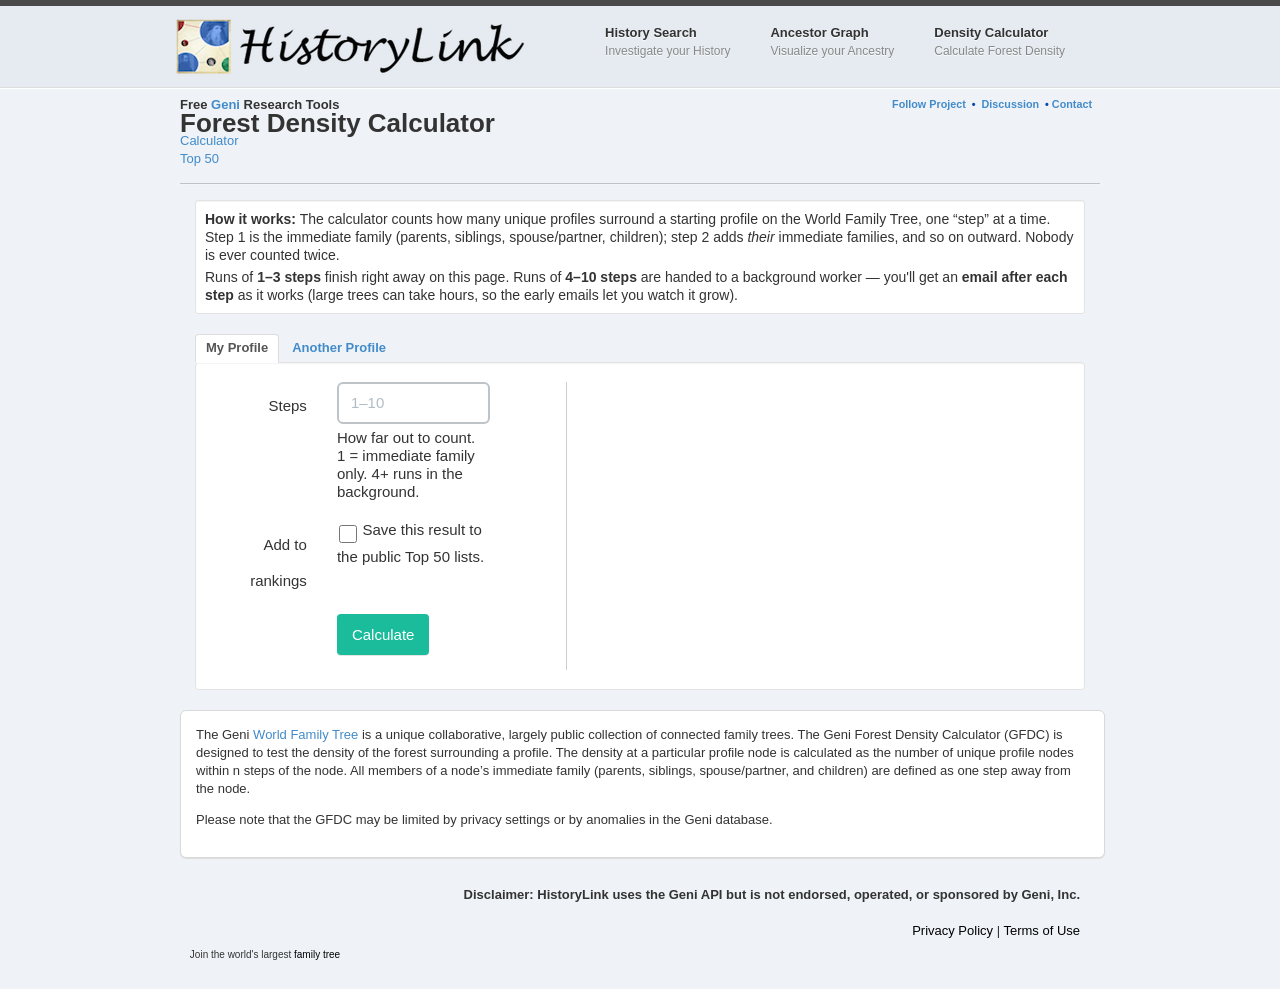
==== commit 63e20e63: "Add files via upload" ====
--- a/templates/index.html
+++ b/templates/index.html
@@ -48,7 +48,7 @@
                     <ul class="nav" style="margin-left: -2px!important;">
                         <li><a href="http://historylink.herokuapp.com/history">History Search<br/><span style="color: #888">Investigate your History</span></a></li>
                         <li><a href="http://historylink.herokuapp.com/graph">Ancestor Graph<br/><span style="color: #888">Visualize your Ancestry</span></a></li>
-                        <li><a href="http://gfdc.wnx.com/login">Density Calculator<br/><span style="color: #888">Calculate Forest Density</span></a></li>
+                        <li><a href="/login">Density Calculator<br/><span style="color: #888">Calculate Forest Density</span></a></li>
                         <!--
                         <li><a href="/graph">SmartCopy<br/><span style="color: #888">Visualize your Ancestry</span></a></li>
                         <li><a href="/logout">Logout</a></li>
@@ -91,42 +91,18 @@
             <div ng-app="geniframework">
 
     <script type="text/javascript" src="/static/js/lib/angular.js"></script>
-    <script type="text/javascript" src="/static/js/app.js"></script>
-    <link type="text/css" rel="stylesheet" href="/static/css/custom.css">
+    <script type="text/javascript" src="/static/js/app.js?v=3"></script>
+    <link type="text/css" rel="stylesheet" href="/static/css/custom.css?v=3">
 
     <link type="text/css" rel="stylesheet" href="/static/css/bootstrap.css">
     <link type="text/css" rel="stylesheet" href="/static/css/flat-ui.css">
-    <br/>
-    <table style="width:100%; margin-bottom: -50px;"><tr><td align="left"><div style="margin-top: -32px;"><h1>Forest Density Calculator</h1></div></td>
-        <td align="right" valign="top" style="white-space: nowrap; width: 600px;">
-
-        <div id='header' class='row'>
-            <div class='col-xs-12'style="margin-top: 12px;">
-                <nav class='navbar' role='navigation'>
-                    <div class='col-xs-6'>
-
-                        <div class="navbar-header ">
-                            <button type="button" class="navbar-toggle" data-toggle="collapse"
-                                    data-target="#navbar-collapse-01">
-                                <span class="sr-only">Toggle navigation</span>
-                            </button>
-
-                        </div>
-                    </div>
-
-                    <div class='col-xs-6'>
-                        <div class="collapse navbar-collapse" id="navbar-collapse-01">
-                            <ul class="nav navbar-nav navbar-right">
-                                <li><a href="#/unique">Profiles</a></li>
-                                <li><a href="#/top50">Top 50</a></li>
-
-                            </ul>
-                        </div>
-                    </div>
-                </nav>
-            </div>
-        </div>
-    </td></tr></table>
+    <div class="gfdc-titlebar">
+        <h1>Forest Density Calculator</h1>
+        <ul class="gfdc-nav">
+            <li><a href="#/unique">Calculator</a></li>
+            <li><a href="#/top50">Top 50</a></li>
+        </ul>
+    </div>
 
     <div>
 
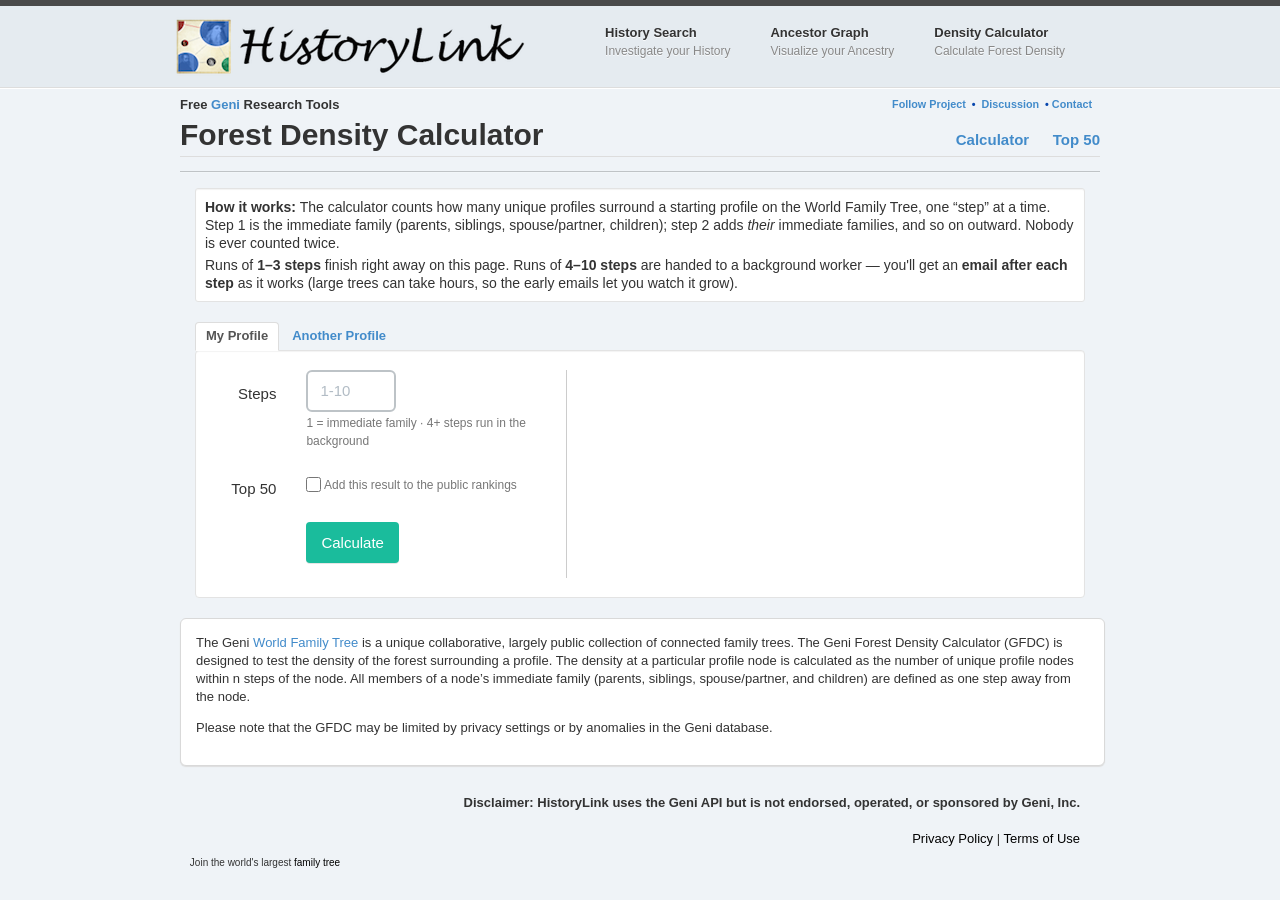
==== commit f5bde73f: "Add files via upload" ====
--- a/templates/index.html
+++ b/templates/index.html
@@ -91,8 +91,8 @@
             <div ng-app="geniframework">
 
     <script type="text/javascript" src="/static/js/lib/angular.js"></script>
-    <script type="text/javascript" src="/static/js/app.js?v=3"></script>
-    <link type="text/css" rel="stylesheet" href="/static/css/custom.css?v=3">
+    <script type="text/javascript" src="/static/js/app.js?v=4"></script>
+    <link type="text/css" rel="stylesheet" href="/static/css/custom.css?v=4">
 
     <link type="text/css" rel="stylesheet" href="/static/css/bootstrap.css">
     <link type="text/css" rel="stylesheet" href="/static/css/flat-ui.css">
--- a/static/css/custom.css
+++ b/static/css/custom.css
@@ -64,3 +64,29 @@
 #Top50Controller ul li.btn.active{background-color: #5dade2 !important;border-color: #5dade2 !important}
 #Top50Controller table td{font-size: 15px;}
 
+/* --- title bar --- */
+.gfdc-titlebar{display: flex; align-items: baseline; justify-content: space-between;
+    flex-wrap: wrap; margin: 12px 0 14px 0; padding-bottom: 6px; border-bottom: 1px solid #ddd;}
+.gfdc-titlebar h1{font-size: 30px; margin: 0; white-space: nowrap; border: none;}
+.gfdc-nav{list-style: none; margin: 0; padding: 0;}
+.gfdc-nav li{display: inline-block; margin-left: 20px;}
+.gfdc-nav li a{font-size: 15px; font-weight: bold; text-decoration: none;}
+
+/* --- calculator UX --- */
+.gfdc-intro{font-size: 13px; background-color: #f4f9ff; border-color: #cfe3f5; margin-bottom: 12px;}
+#uniqueProfiles .help-block{font-size: 12px !important; color: #777 !important;
+    margin: 2px 0 0 0; font-weight: normal; line-height: 1.5 !important;}
+.gfdc-steps{width: 90px !important;}
+.gfdc-check{font-weight: normal !important; font-size: 12px !important; color: #777 !important;
+    line-height: 1.5 !important; padding-top: 8px; margin-bottom: 0; display: block; cursor: pointer;}
+.gfdc-check input{width: 15px; height: 15px; margin: 0 6px 0 0; vertical-align: -3px;}
+.search-results{border: 1px solid #ddd; border-radius: 4px; max-height: 240px; overflow-y: auto; margin: 0 0 6px 0; background: #fff;}
+.search-results li{padding: 5px 10px; border-bottom: 1px solid #eee; font-size: 13px; line-height: 22px;}
+.search-results li:last-child{border-bottom: none;}
+.search-results li:hover{background-color: #f4f9ff;}
+.search-results li.selected{background-color: #dff0d8;}
+.search-results .sr-select{margin-right: 8px; min-width: 72px;}
+.search-results .sr-name{cursor: pointer;}
+.search-results .sr-link{float: right; font-size: 11px; margin-top: 2px;}
+#uniqueProfiles .alert{margin: 8px 0; font-size: 13px;}
+
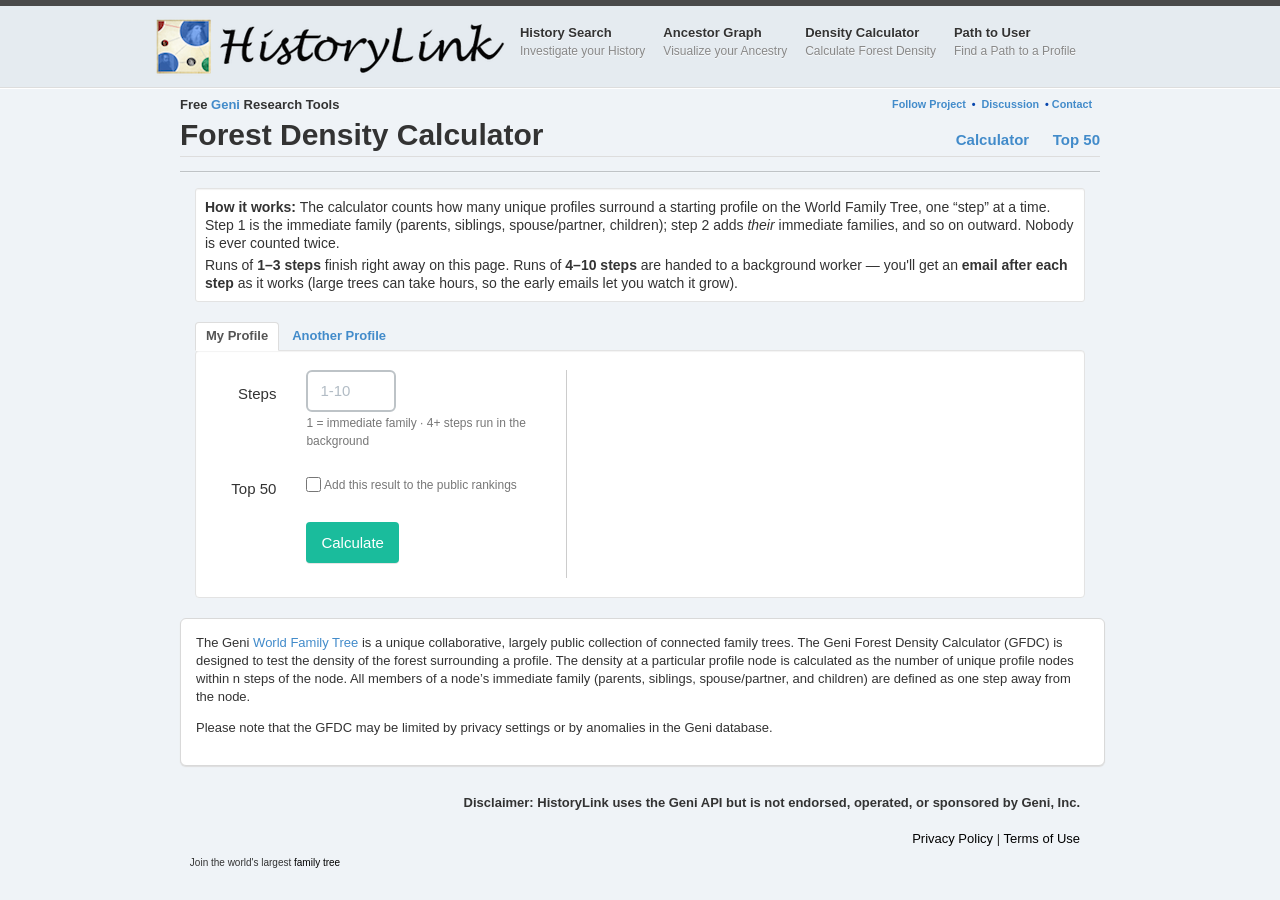
==== commit 002bf22a: "header" ====
--- a/templates/index.html
+++ b/templates/index.html
@@ -9,6 +9,10 @@
     <link href="/static/images/apple-touch-icon-114x114.png" rel="apple-touch-icon" sizes="114x114" />
     <link href="/static/images/apple-touch-icon-144x144.png" rel="apple-touch-icon" sizes="144x144" />
     <link type="text/css" rel="stylesheet" href="/static/css/base.css">
+    <style>
+        /* Four header items: tighten padding so they fit on one row */
+        nav a, nav a:visited, nav a:focus { padding-left: 9px; padding-right: 9px; }
+    </style>
     <script src="//ajax.googleapis.com/ajax/libs/jquery/1.7.1/jquery.min.js"></script>
     <script>window.jQuery || document.write('<script src="/static/js/jquery.js"><\/script>')</script>
     <script language="javascript" type="text/javascript">
@@ -39,7 +43,7 @@
             <div class="container">
                 <h1 class="logo one-third column alpha">
                     <a href="http://historylink.herokuapp.com/" title="HistoryLink">
-                        <img src="/static/images/HistoryLink6.png" alt="HistoryLink" class="scale-with-grid" style="padding-left: 30px; padding-top: 5px;"/>
+                        <img src="/static/images/HistoryLink6.png" alt="HistoryLink" class="scale-with-grid" style="padding-left: 10px; padding-top: 5px;"/>
                         <img src="/static/images/HistoryLink5sm.png" alt="HistoryLink" class="scale-with-grid mobile-only"/>
                     </a>
                 </h1>
@@ -49,6 +53,7 @@
                         <li><a href="http://historylink.herokuapp.com/history">History Search<br/><span style="color: #888">Investigate your History</span></a></li>
                         <li><a href="http://historylink.herokuapp.com/graph">Ancestor Graph<br/><span style="color: #888">Visualize your Ancestry</span></a></li>
                         <li><a href="/login">Density Calculator<br/><span style="color: #888">Calculate Forest Density</span></a></li>
+                        <li><a href="https://path-to-user.herokuapp.com/">Path to User<br/><span style="color: #888">Find a Path to a Profile</span></a></li>
                         <!--
                         <li><a href="/graph">SmartCopy<br/><span style="color: #888">Visualize your Ancestry</span></a></li>
                         <li><a href="/logout">Logout</a></li>
@@ -161,7 +166,20 @@
                             <h4 class="modal-title" id="contactFormLabel">Contact us</h4>
                         </div>
                         <div class="modal-body">
-                            <script type="text/javascript" src="http://form.jotform.us/jsform/40618781407154"></script>
+                            <form id="gfdcContactForm" onsubmit="return gfdcSendContact(this);">
+                                <div class="form-group">
+                                    <input class="form-control" name="name" placeholder="Your name" maxlength="100" required/>
+                                </div>
+                                <div class="form-group">
+                                    <input class="form-control" type="email" name="email" placeholder="Your email" maxlength="200" required/>
+                                </div>
+                                <div class="form-group">
+                                    <textarea class="form-control" name="message" rows="5" placeholder="Your message" maxlength="4000" required></textarea>
+                                </div>
+                                <input type="text" name="website" value="" style="display:none" tabindex="-1" autocomplete="off"/>
+                                <button type="submit" class="btn btn-primary" id="gfdcContactSend">Send message</button>
+                                <span id="gfdcContactStatus" style="margin-left:10px;font-size:13px;"></span>
+                            </form>
                         </div>
                         <!--<div class="modal-footer">
                           <button type="button" class="btn btn-default" data-dismiss="modal">Close</button>
@@ -170,6 +188,29 @@
                     </div>
                 </div>
             </div>
+<script type="text/javascript">
+function gfdcSendContact(form){
+    var btn = document.getElementById('gfdcContactSend');
+    var status = document.getElementById('gfdcContactStatus');
+    btn.disabled = true; status.style.color = '#666'; status.textContent = 'Sending…';
+    fetch('/contact', {method: 'POST', body: new URLSearchParams(new FormData(form))})
+        .then(function(r){ return r.json().then(function(j){ return {ok: r.ok, j: j}; }); })
+        .then(function(res){
+            btn.disabled = false;
+            if(res.ok && res.j.sent){
+                status.style.color = '#3c763d'; status.textContent = 'Message sent - thank you!';
+            } else {
+                status.style.color = '#a94442';
+                status.textContent = (res.j && res.j.error) || 'Could not send - please try again.';
+            }
+        })
+        .catch(function(){
+            btn.disabled = false;
+            status.style.color = '#a94442'; status.textContent = 'Could not send - please try again.';
+        });
+    return false;
+}
+</script>
 <script language="javascript" type="text/javascript">
     var canvas = window.top.document.getElementById("app_content_frame");
     if (canvas != null) {
